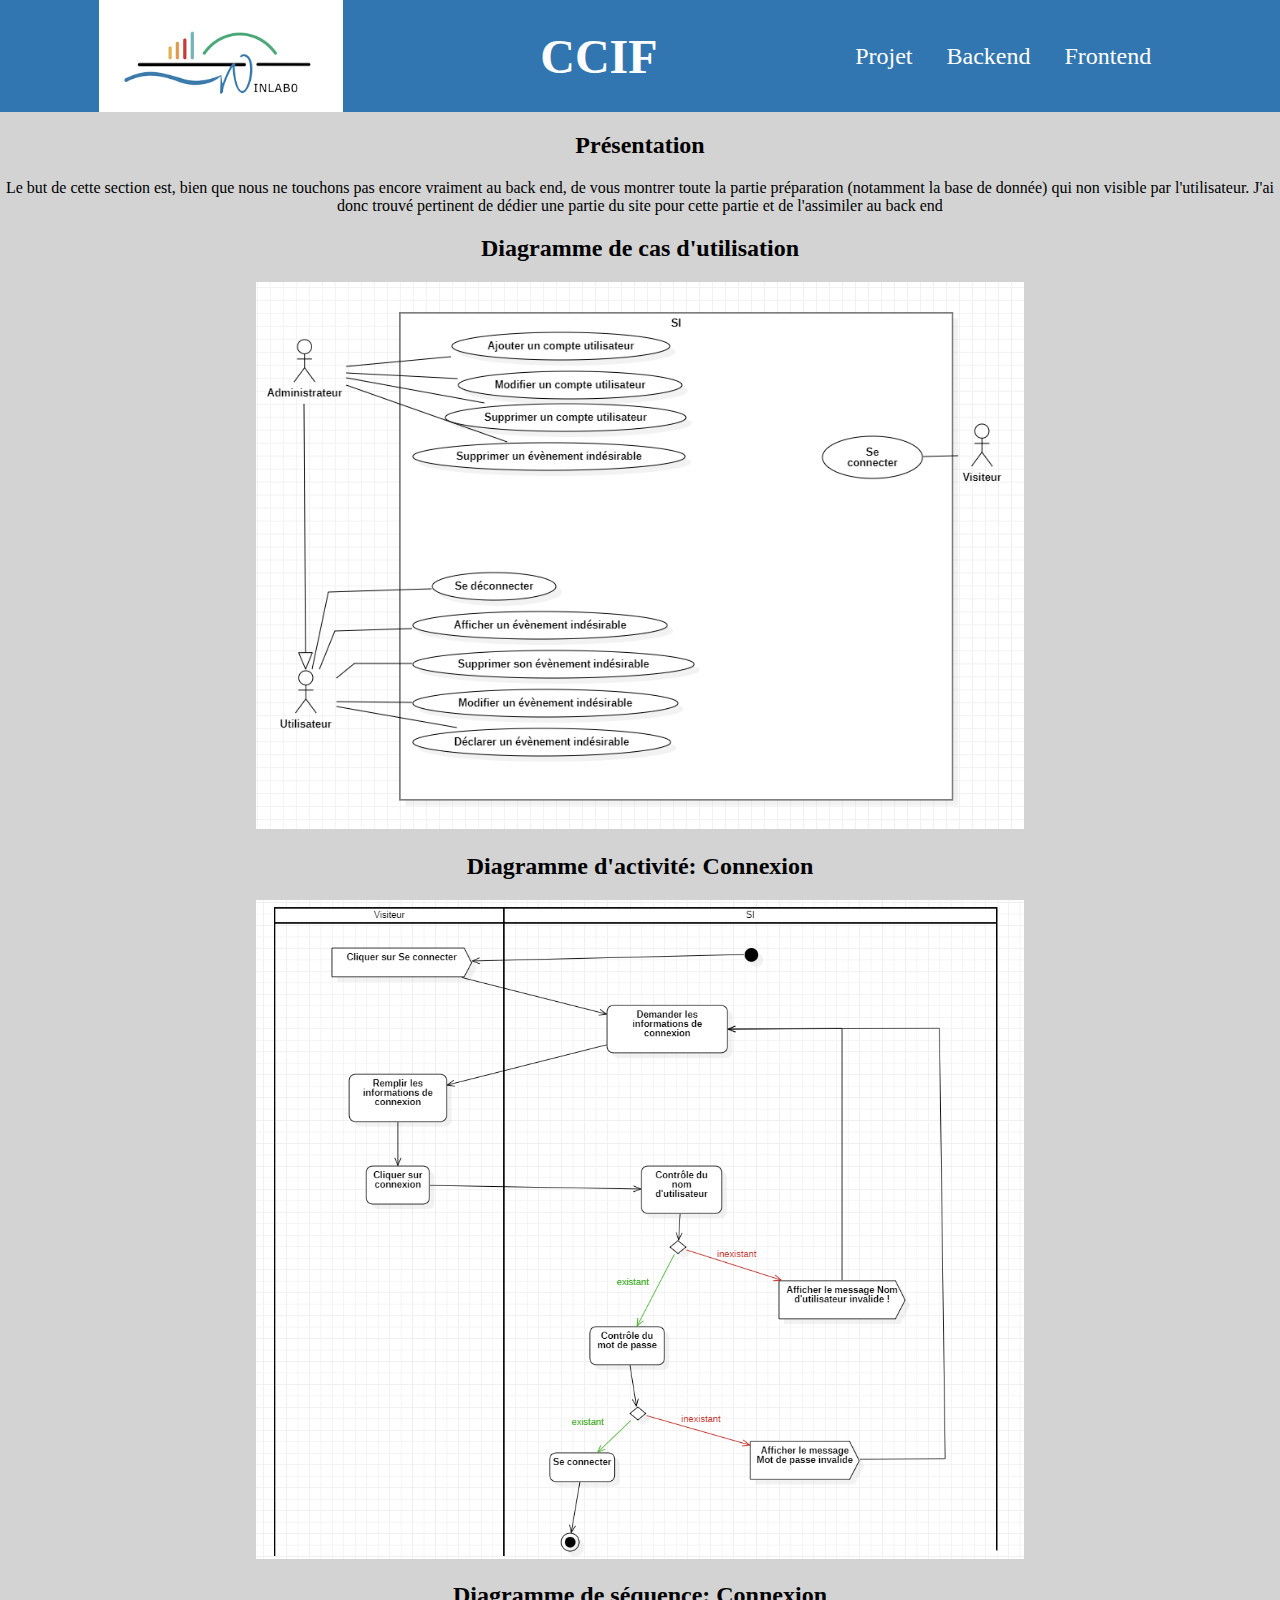
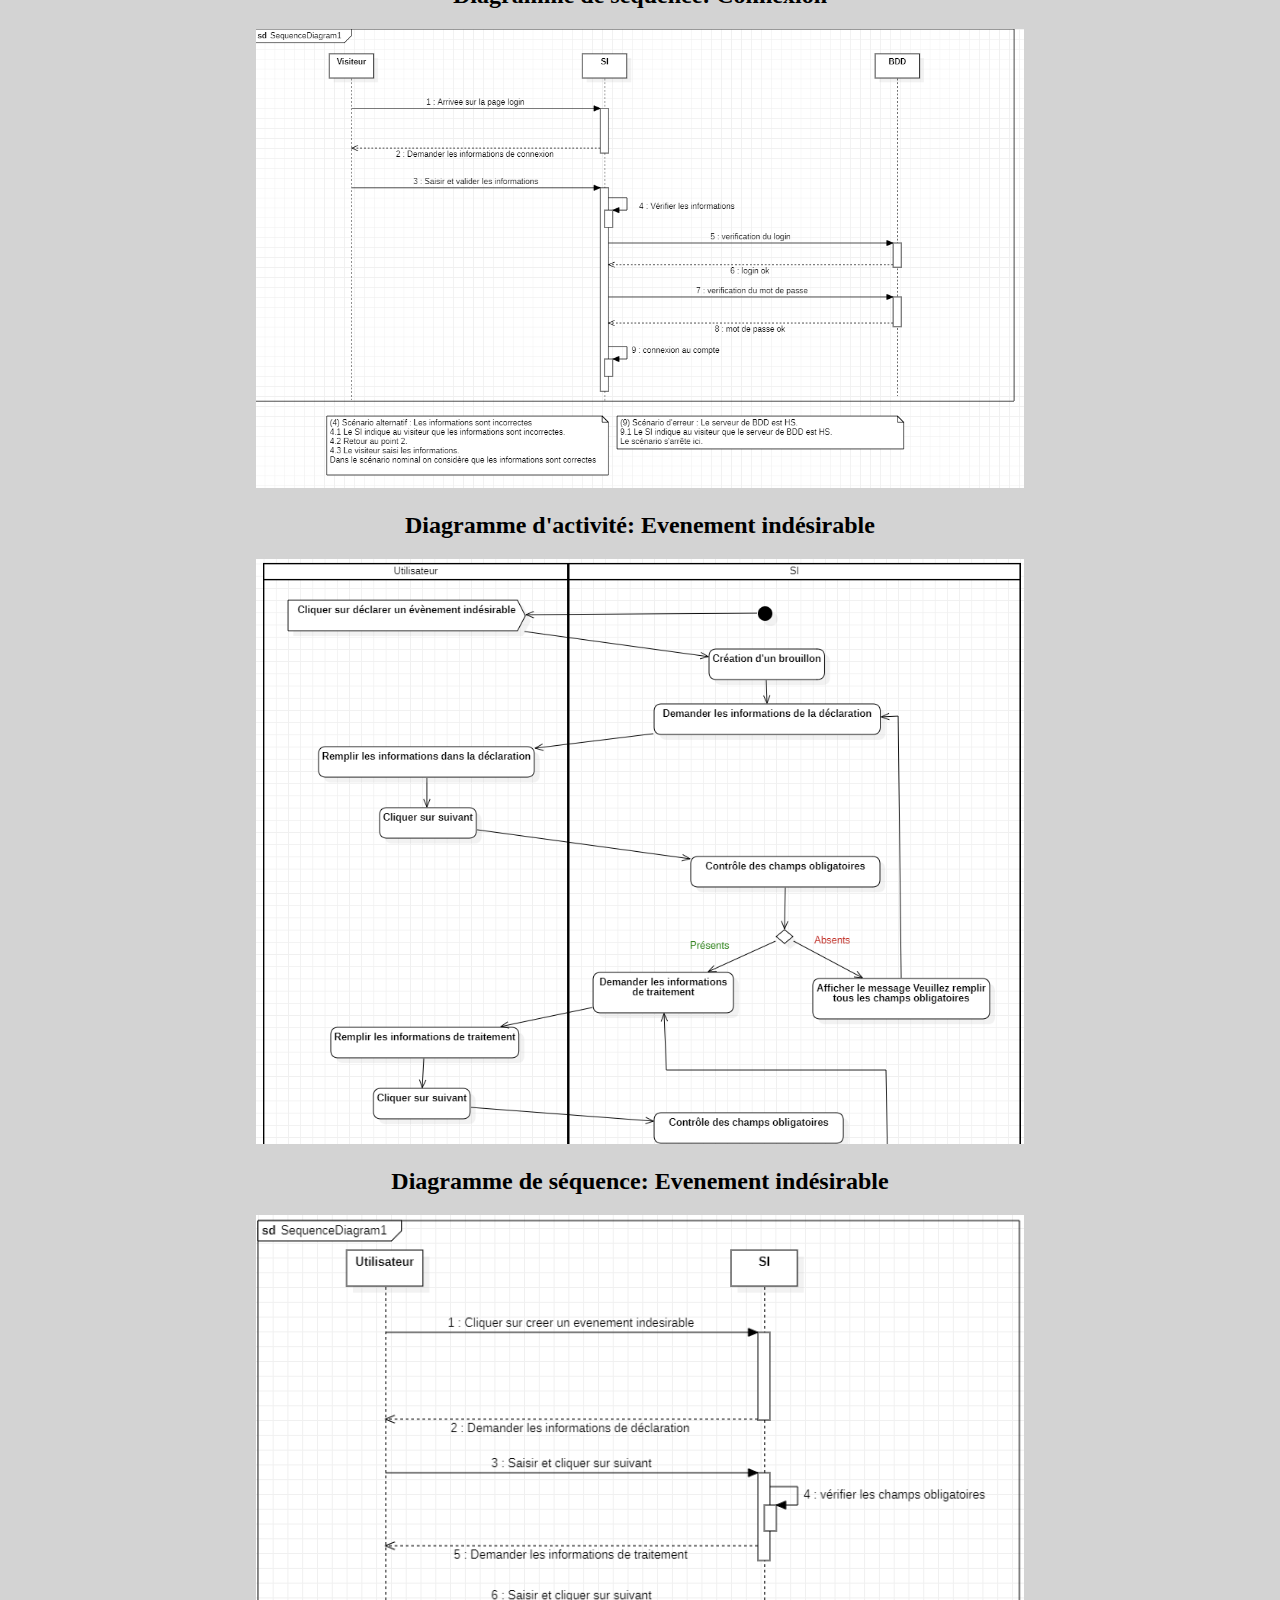
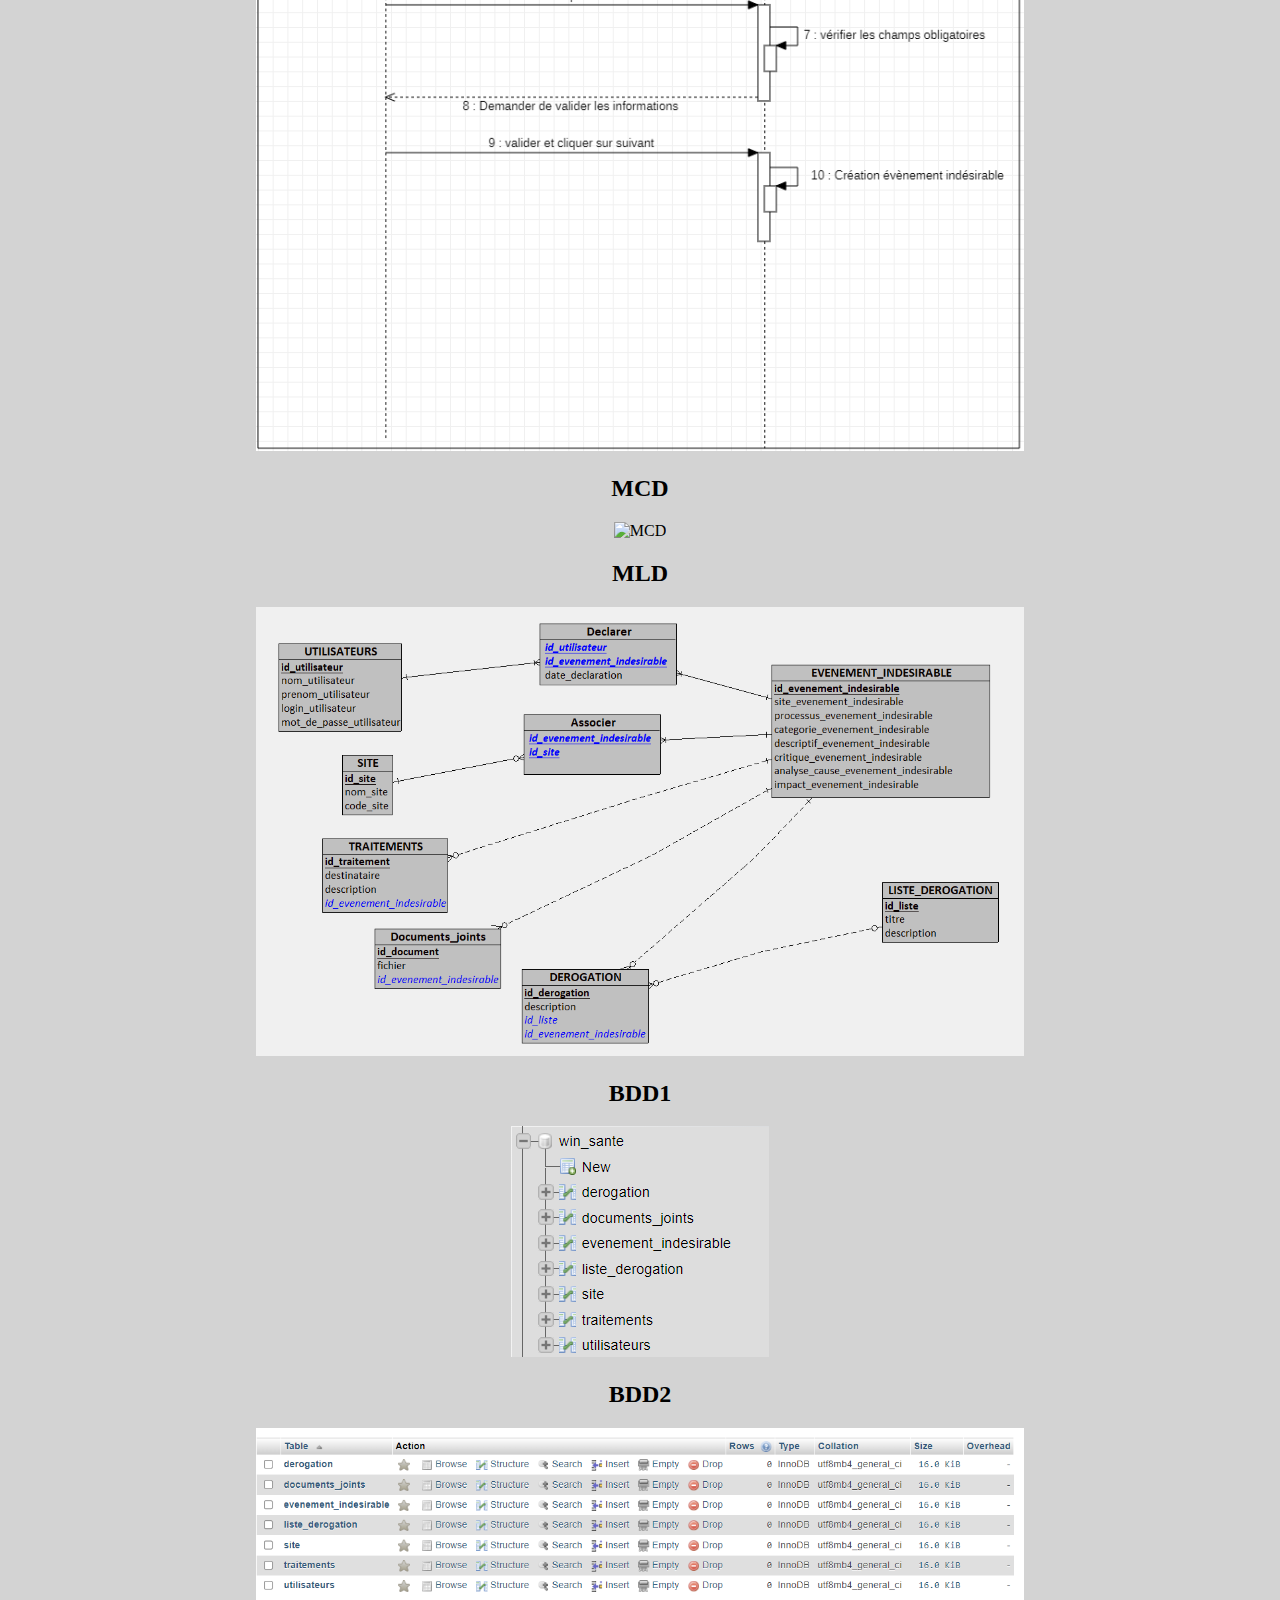
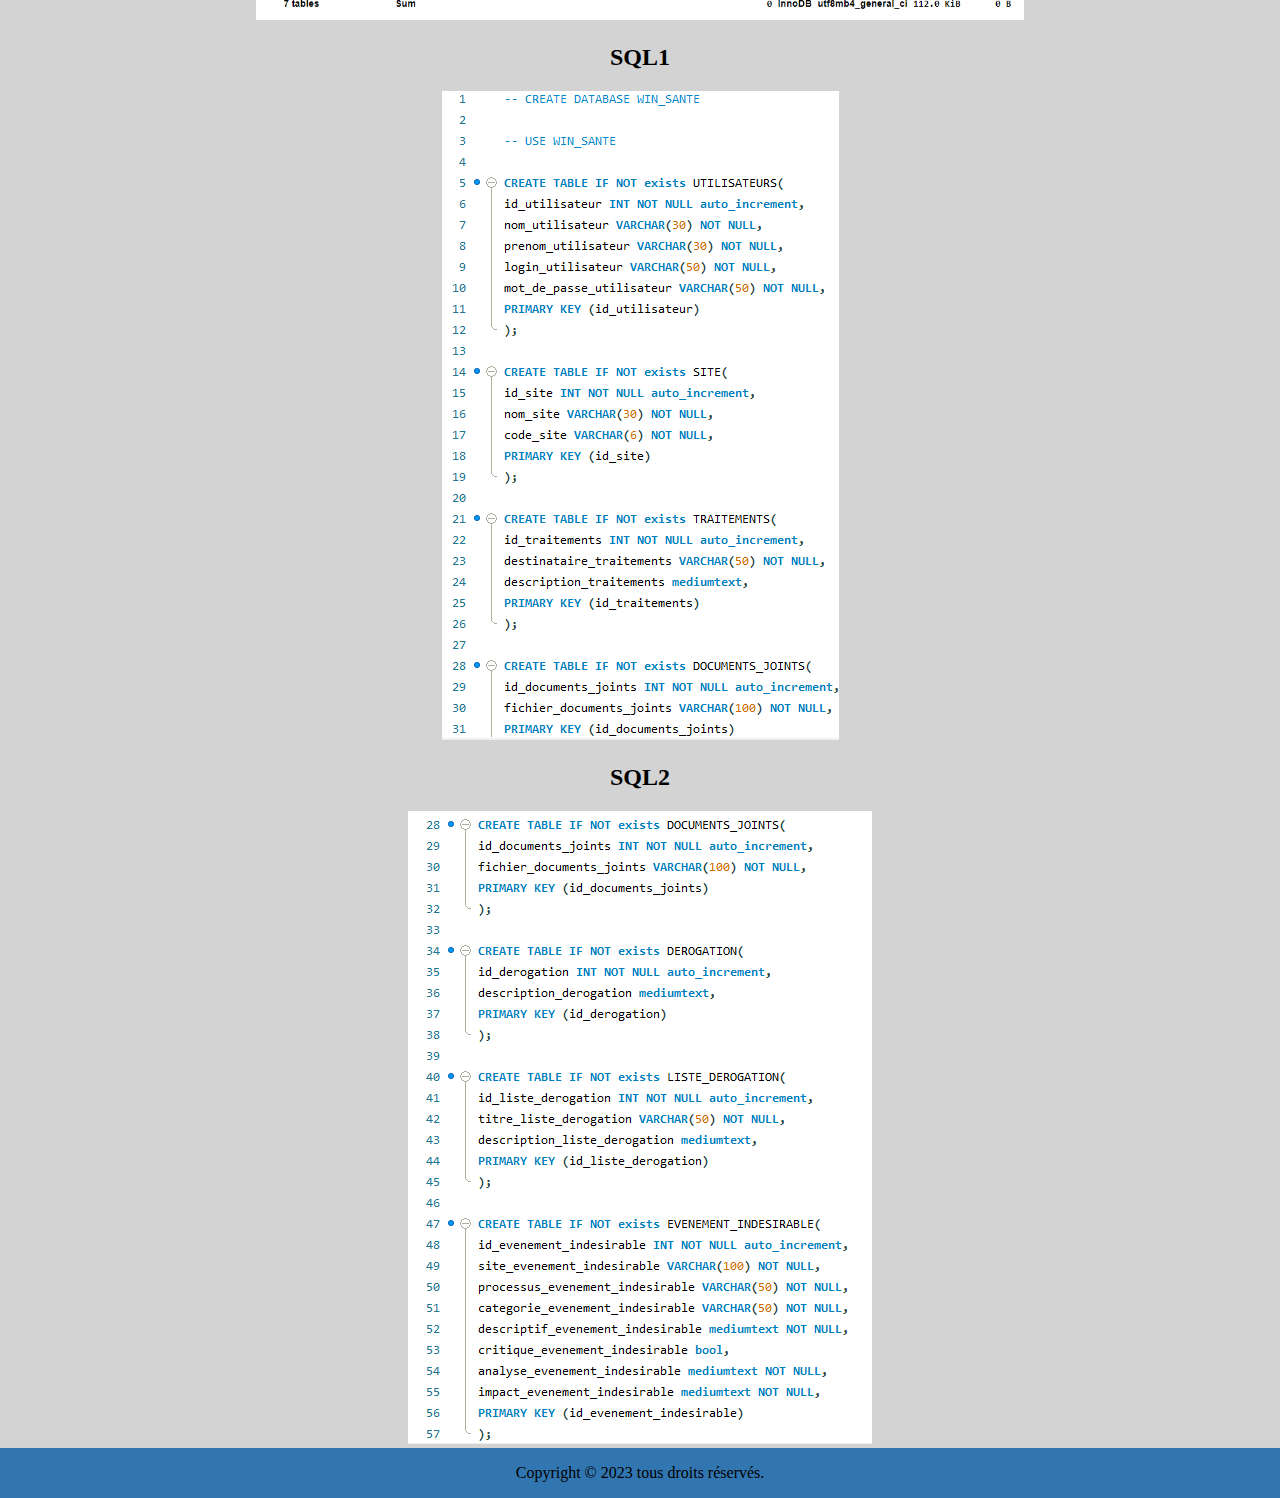
==== Backend.html @ b8c6dcb2 "Toute la structure de base" ====
<!DOCTYPE html>
<html lang="en">
<head>
  <meta charset="UTF-8">
  <meta name="viewport" content="width=device-width, initial-scale=1.0">
  <link rel="stylesheet" href="style.css">
  <title>Winlabo</title>
</head>
<body>

  <header>
    <div>
      <img src="img/WINLABO.png" alt="Logo Winlabo">
    </div>
    <div>
      <h1>CCIF</h1>
    </div>
    <nav>
      <ul>
        <li><a href="index.html">Projet</a></li>
        <li><a href="Backend.html">Backend</a></li>
        <li><a href="Frontend.html">Frontend</a></li>
    </ul>
    </nav>
  </header>

  <main>
    <section>
      <h2>Présentation</h2>
      <p>Le but de cette section est, bien que nous ne touchons pas encore vraiment au back end, 
        de vous montrer toute la partie préparation (notamment la base de donnée) qui non visible par l'utilisateur. J'ai
        donc trouvé pertinent de dédier une partie du site pour cette partie et de l'assimiler au back end</p>
    </section>

    <section>
        <h2>Diagramme de cas d'utilisation</h2>
        <img src="img/Usecase.png" alt="Diagramme de cas d'utilisation">
    </section>

    <section>
        <h2>Diagramme d'activité: Connexion</h2>
        <img src="img/activite-connexion.png" alt="Diagramme d'activité: connexion">
    </section>

    <section>
        <h2>Diagramme de séquence: Connexion</h2>
        <img src="img/sequence-connexion.png" alt="Diagramme de séquence: connexion">
    </section>

    <section>
        <h2>Diagramme d'activité: Evenement indésirable</h2>
        <img src="img/activite-evenement.png" alt="Diagramme d'activité: évenement indésirable">
    </section>

    <section>
        <h2>Diagramme de séquence: Evenement indésirable</h2>
        <img src="img/sequence-evenement.png" alt="Diagramme de séquence: évenement indésirable">
    </section>

    <section>
        <h2>MCD</h2>
        <img src="img/mcd.png" alt="MCD">
    </section>

    <section>
        <h2>MLD</h2>
        <img src="img/MLD.png" alt="MLD">
    </section>

    <section>
        <h2>BDD1</h2>
        <img src="img/BDD1.png" alt="BDD1">
    </section>

    <section>
        <h2>BDD2</h2>
        <img src="img/BDD2.png" alt="BDD2">
    </section>

    <section>
        <h2>SQL1</h2>
        <img src="img/SQL1.png" alt="SQL1">
    </section>

    <section>
        <h2>SQL2</h2>
        <img src="img/SQL2.png" alt="SQL2">
    </section>
   

  </main>

  <footer>
    <p>Copyright &copy; 2023 tous droits réservés.</p>
  </footer>
  
  <script src="start.js"></script>
</body>
</html>
---- style.css ----
header {
    display: flex;
    justify-content: space-around;
    align-items: center;
    background-color: #3276b1;
    height: 7em;
    position: fixed;
    width: 100%; /* Pour que le header occupe toute la largeur */
    top: 0; /* Pour que le header reste fixé en haut */
}

body {
    margin: 0;
    padding-top: 7em; /* Ajoutez cette ligne pour compenser la hauteur du header */
    background-color: rgb(211, 211, 211);
    text-align: center;
    display: flex;
    flex-direction: column;
}

/* Styles CSS pour la barre de navigation */
nav {
    background-color: #3276b1;
}

ul {
    list-style: none; /* Supprime les puces des listes */
    margin: 0; /* Supprime la marge par défaut */
    padding: 0; /* Supprime le rembourrage par défaut */
}

ul li {
    display: inline; /* Les éléments de liste sont affichés en ligne */
    margin-right: 30px; /* Espacement entre les éléments de la liste */
}

h1 {
    font-size: 3em;
    color: rgb(255, 255, 255);
}

li a {
    font-size: 1.5em;
    color: rgb(255, 255, 255); /* Couleurs des liens Nav Bar */
    text-decoration: none;
}

nav {
    display: flex;
    justify-content: space-between;
}

header div img {
    display: block; /* L'image en bloc pour occuper tout l'espace disponible */
    height: 112px; /* Ajustez cette valeur à la taille souhaitée */
}

footer {  
    background-color: #3276b1;
  }

section img {
    max-width: 60%;
    height: 60%;
}
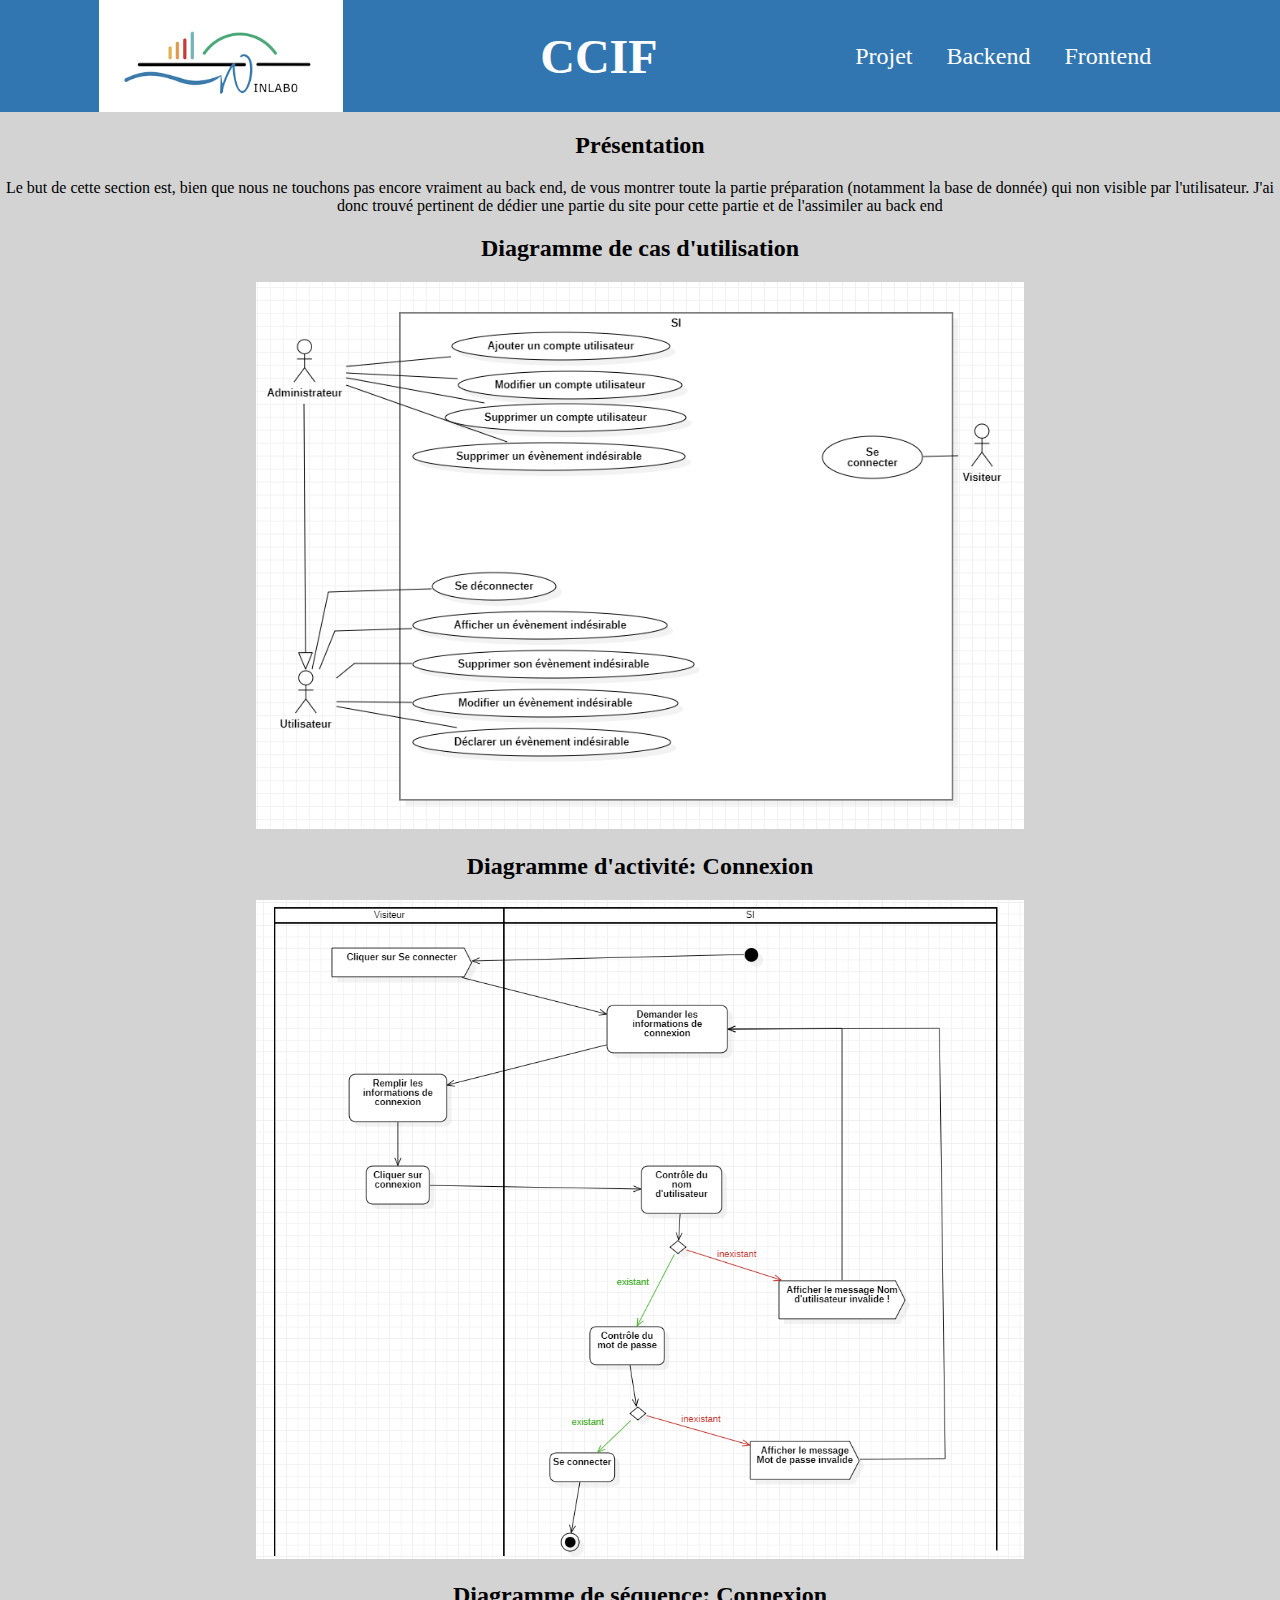
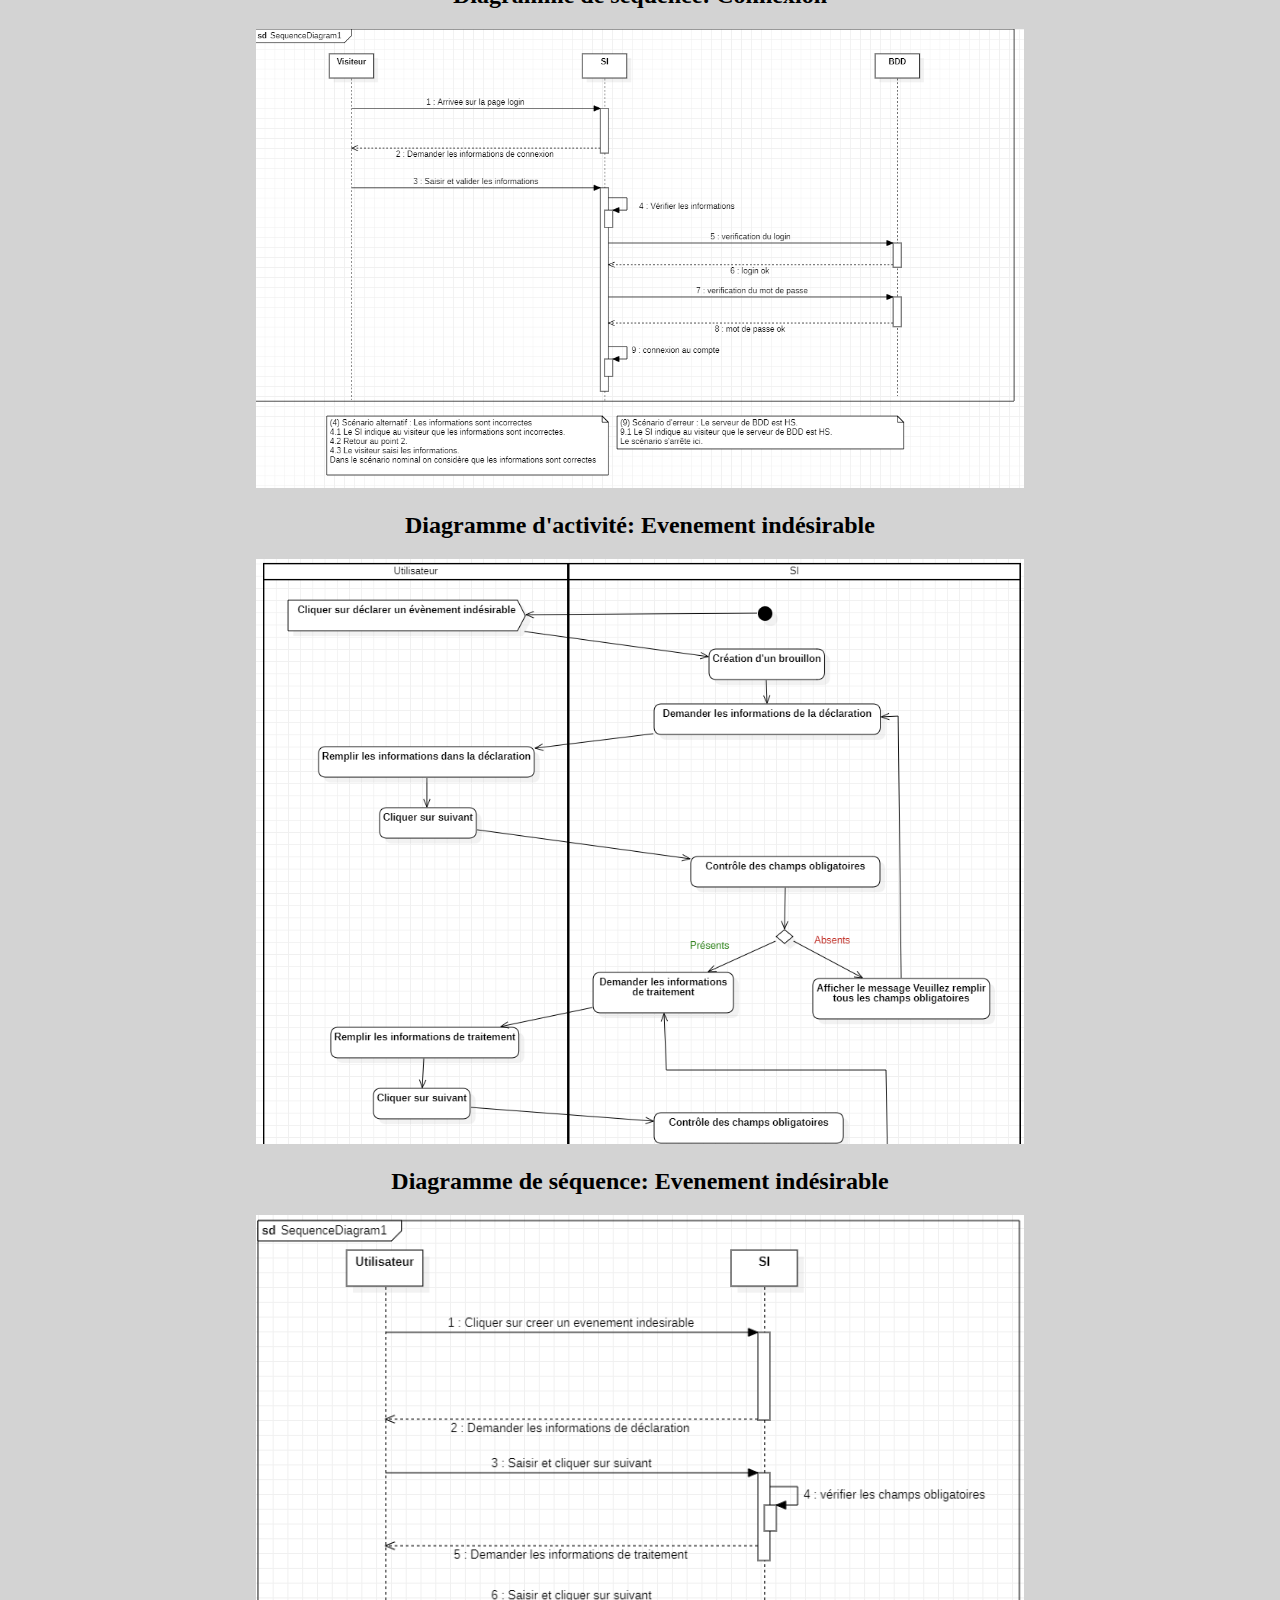
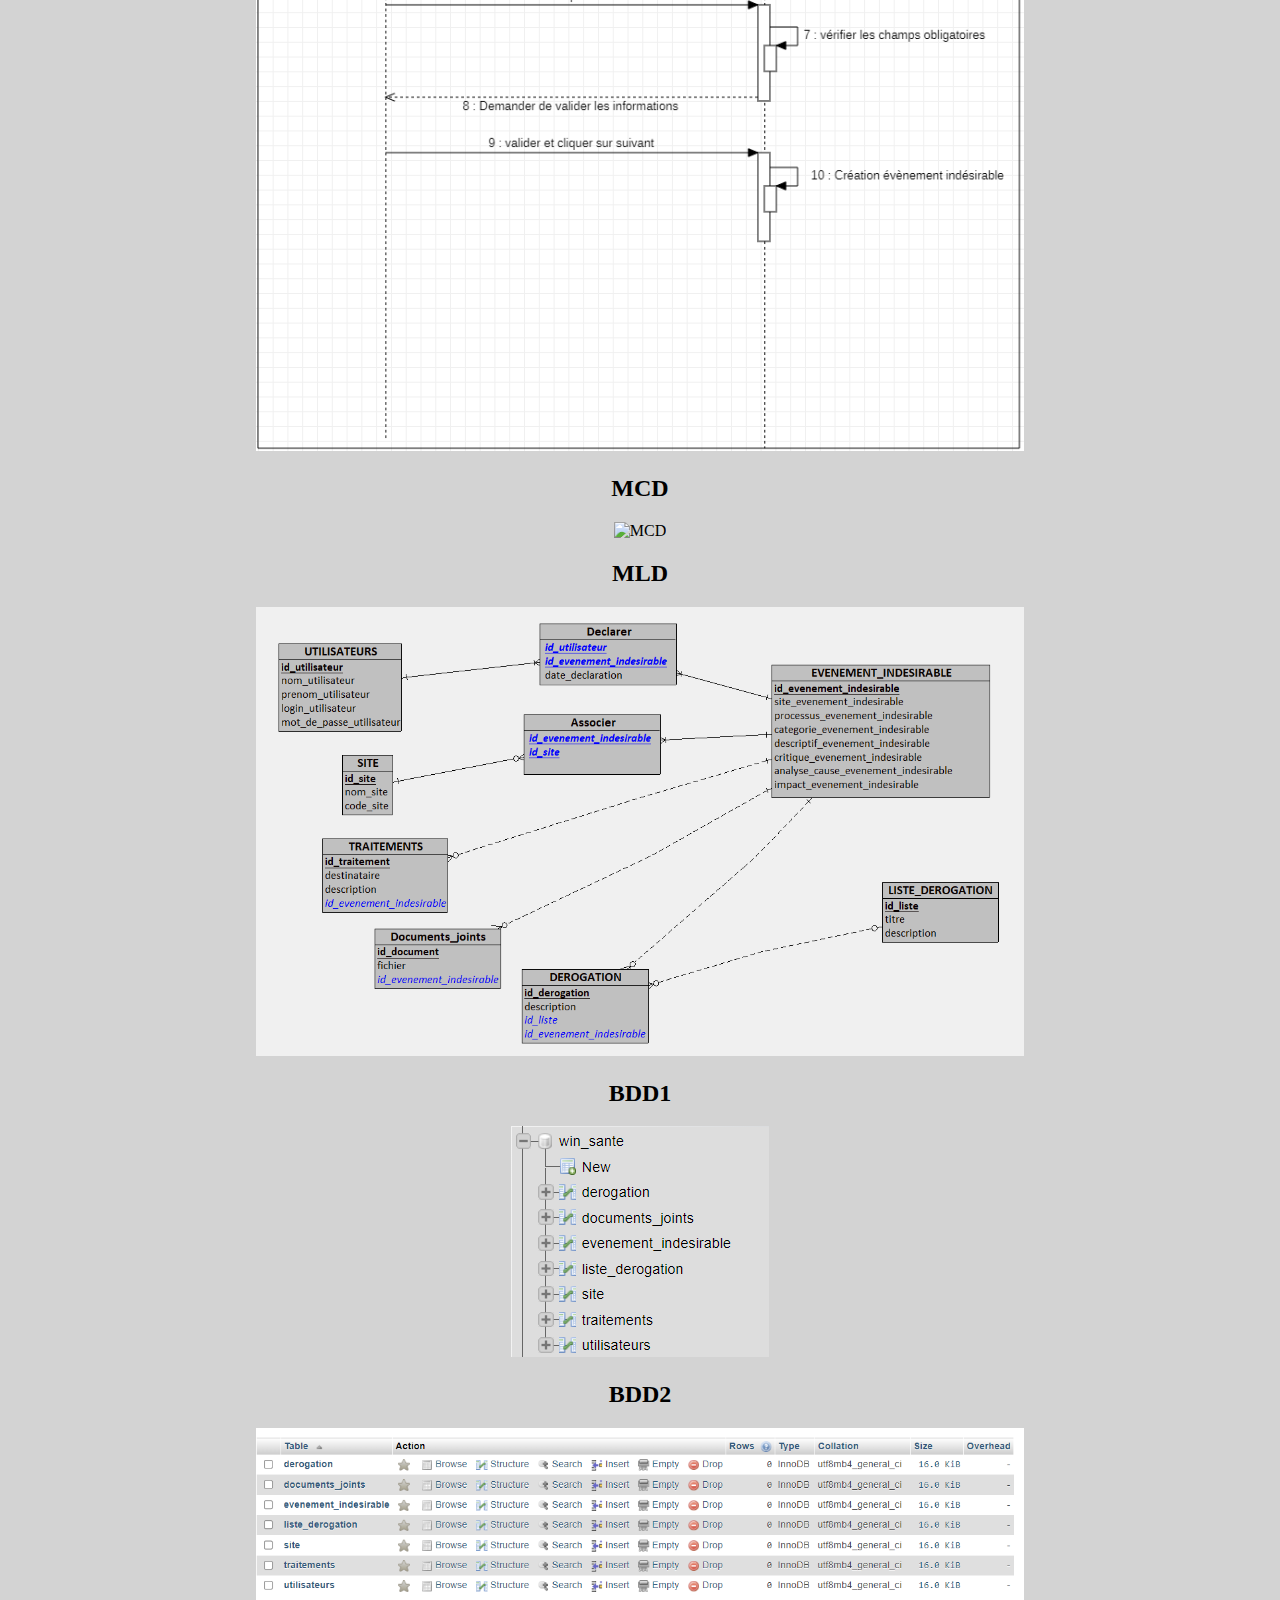
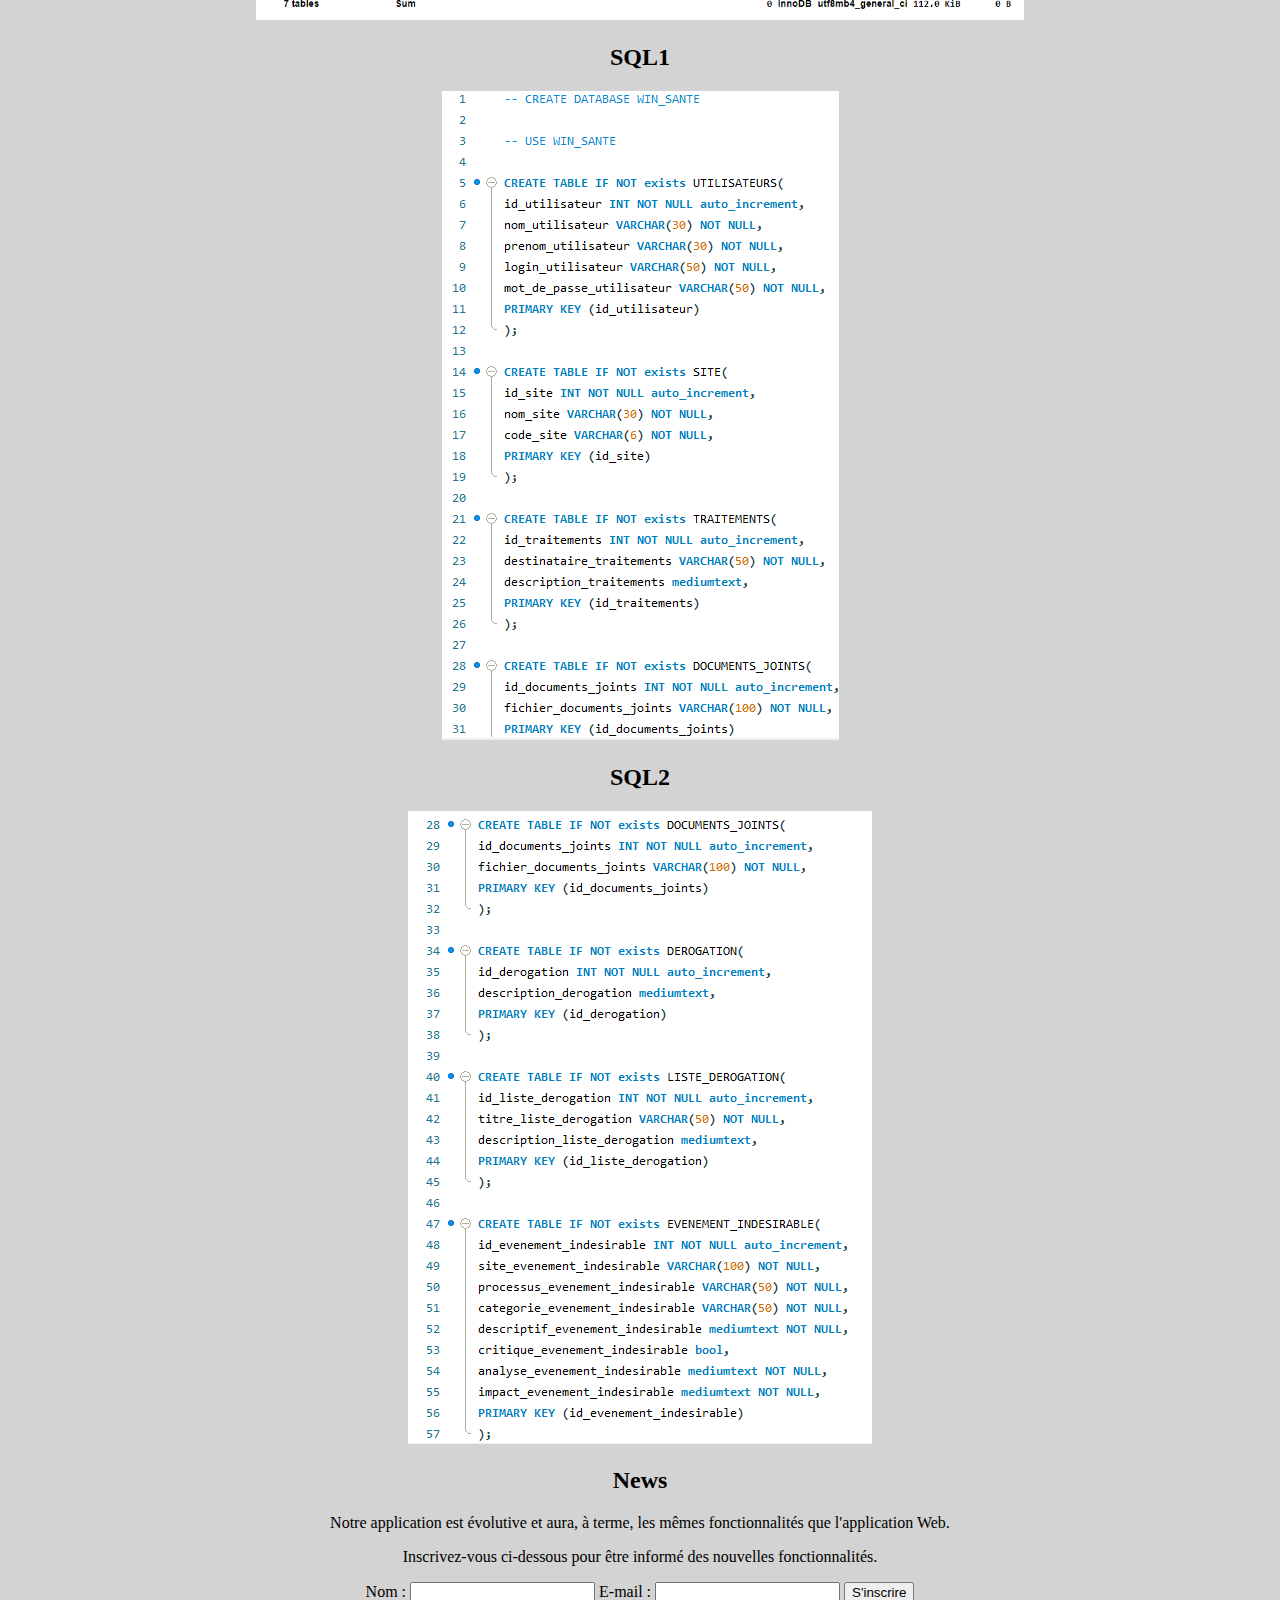
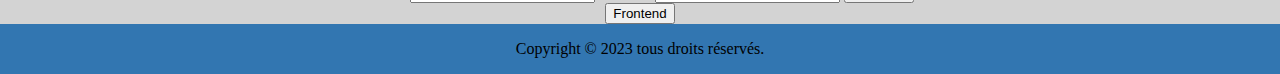
==== commit 1b655e21: "Ajout formulaire + boutons + logos" ====
--- a/Backend.html
+++ b/Backend.html
@@ -10,7 +10,9 @@
 
   <header>
     <div>
+      <a href="index.html">
       <img src="img/WINLABO.png" alt="Logo Winlabo">
+      </a>
     </div>
     <div>
       <h1>CCIF</h1>
@@ -86,7 +88,27 @@
         <h2>SQL2</h2>
         <img src="img/SQL2.png" alt="SQL2">
     </section>
-   
+
+    <section>
+      <h2>News</h2>
+      <p>Notre application est évolutive et aura, à terme, les mêmes fonctionnalités que l'application Web.</p>
+      <p>Inscrivez-vous ci-dessous pour être informé des nouvelles fonctionnalités.</p>
+      <form action="traitement.php" method="POST">
+          <label for="nom">Nom :</label>
+          <input type="text" id="nom" name="nom" required>
+          
+          <label for="email">E-mail :</label>
+          <input type="email" id="email" name="email" required>
+  
+          <input type="submit" value="S'inscrire">
+      </form>
+      </section>
+  
+      <section>
+          <a href="Frontend.html">
+            <button>Frontend</button>
+          </a>
+      </section>   
 
   </main>
 
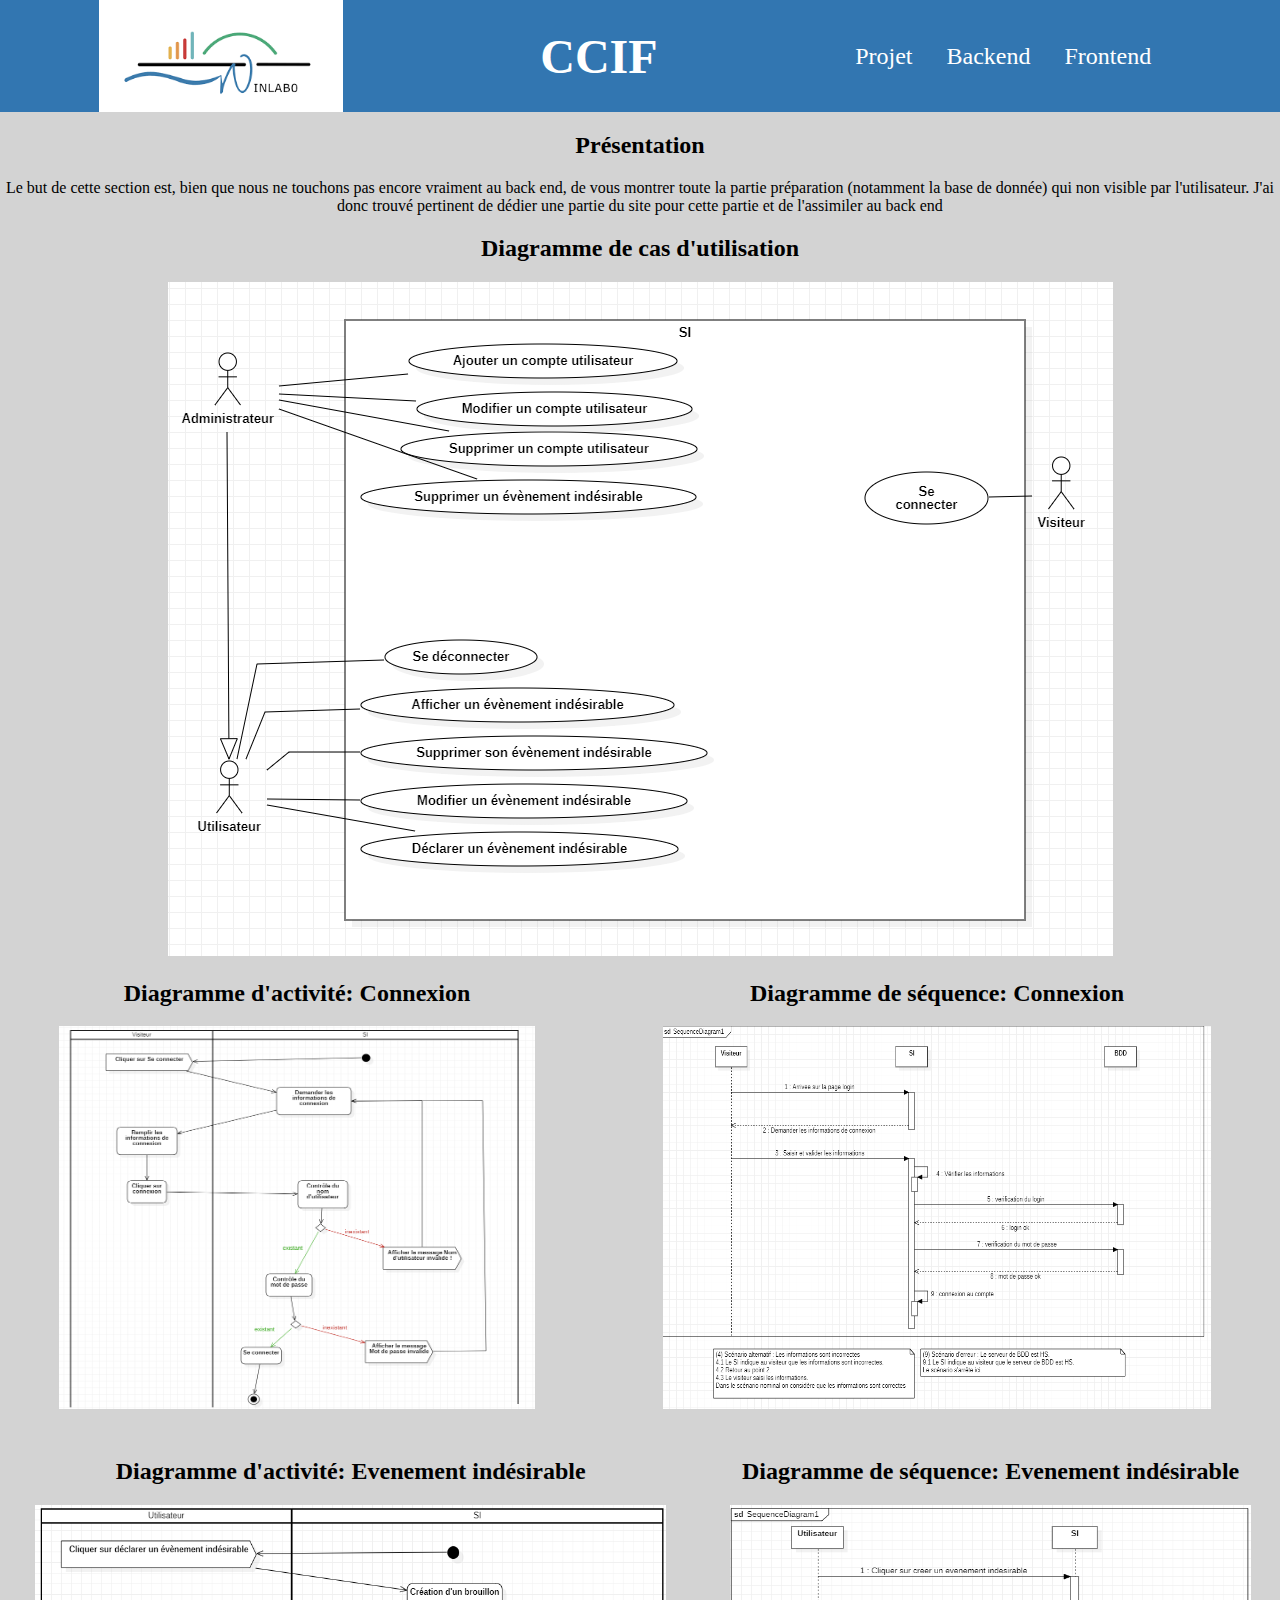
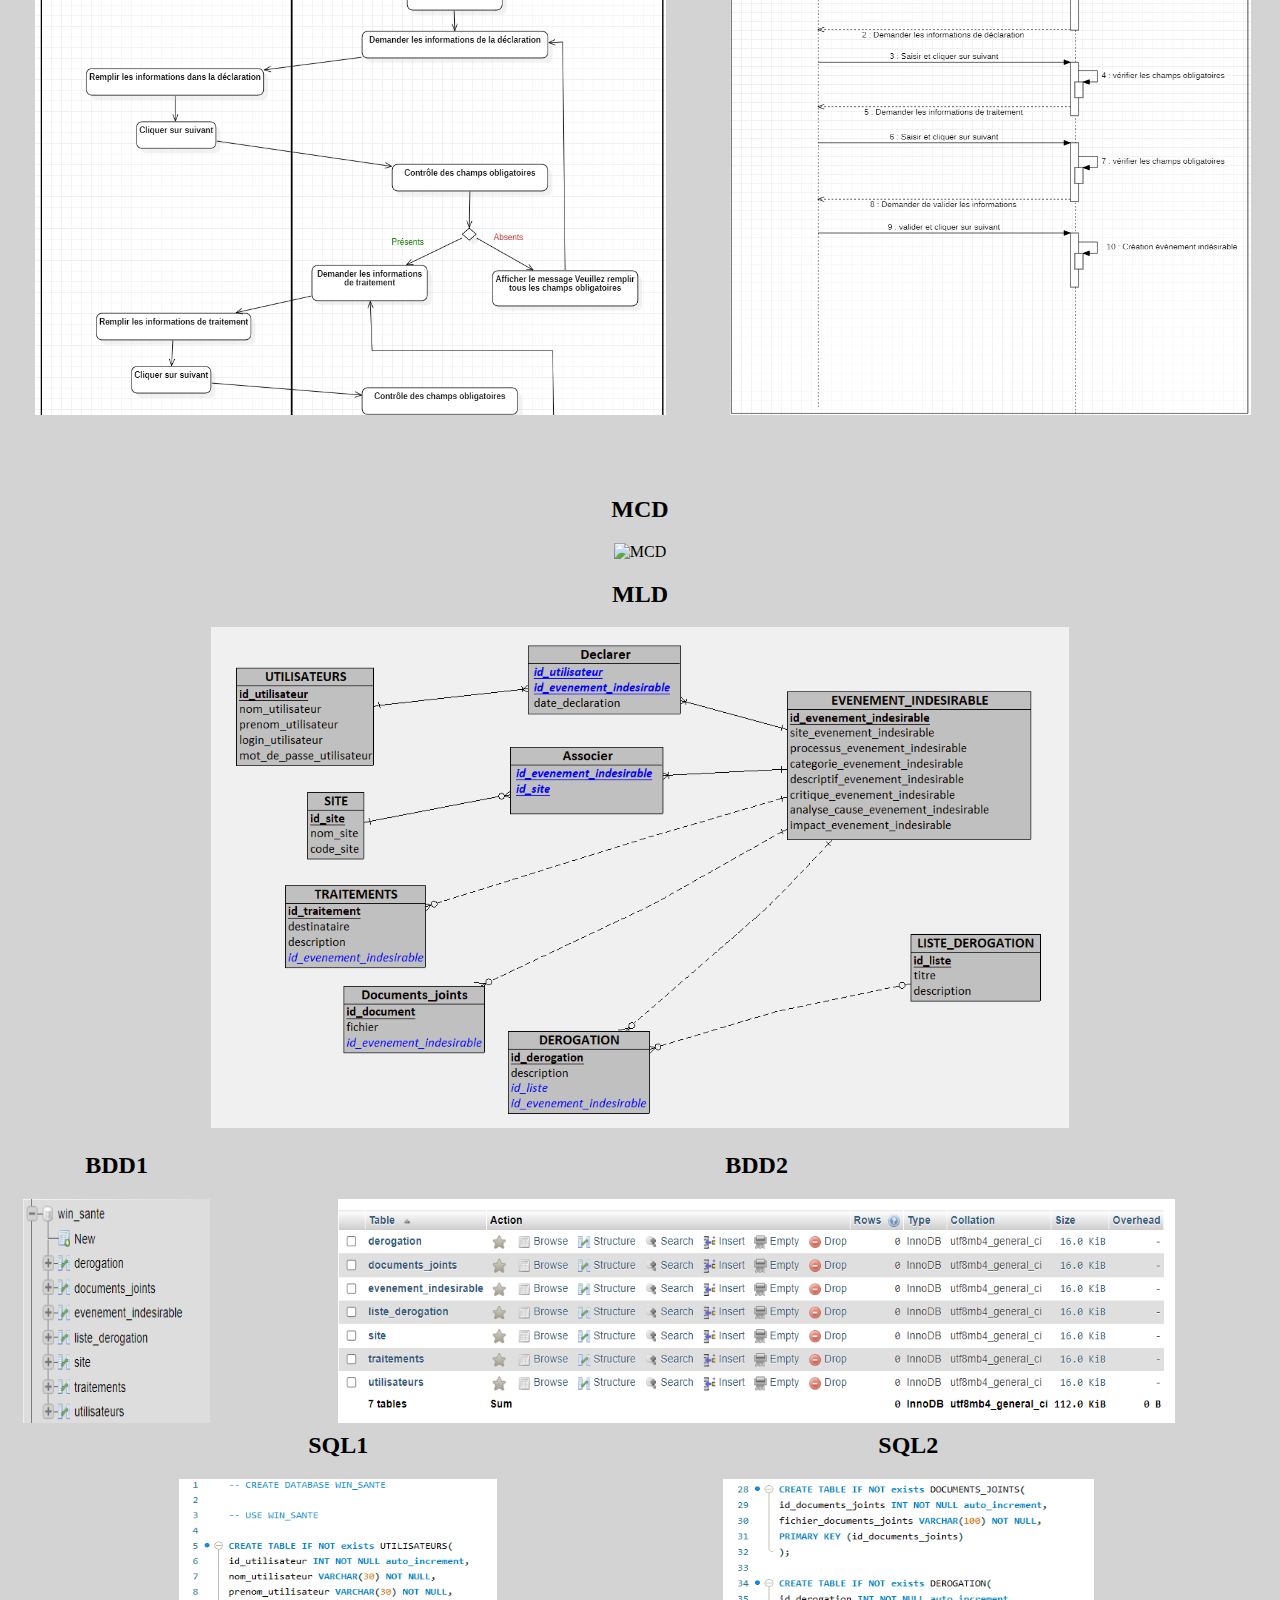
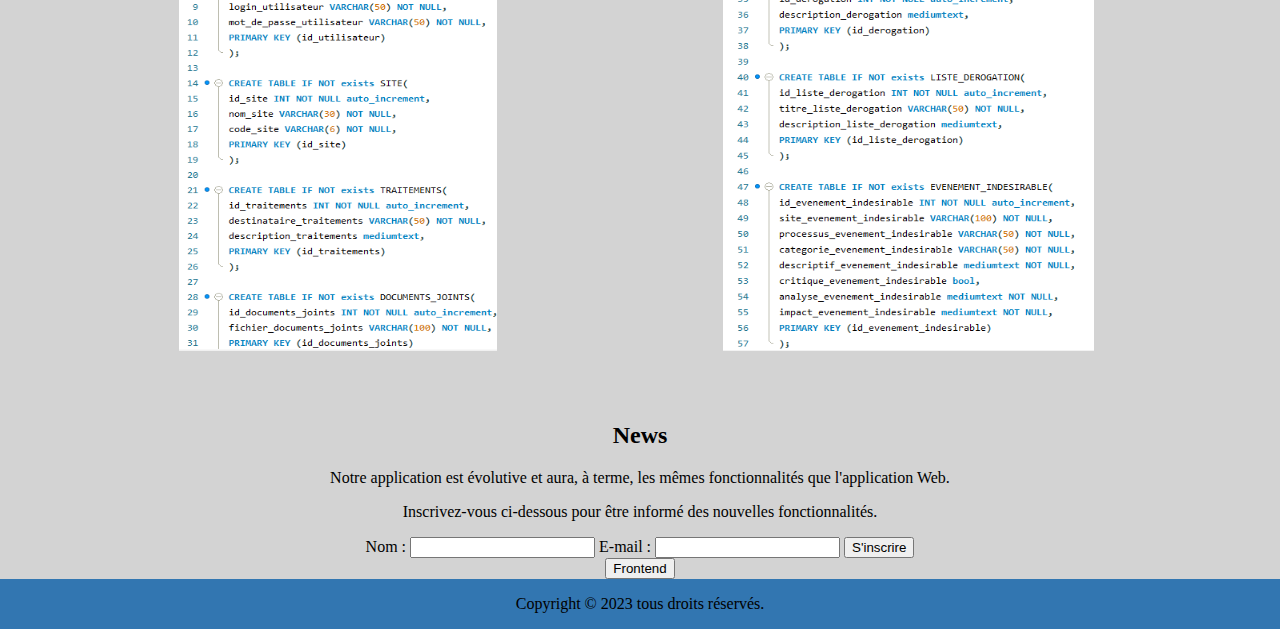
==== commit 96b00182: "disposition backend ok" ====
--- a/Backend.html
+++ b/Backend.html
@@ -27,7 +27,7 @@
   </header>
 
   <main>
-    <section>
+    <section class="introback">
       <h2>Présentation</h2>
       <p>Le but de cette section est, bien que nous ne touchons pas encore vraiment au back end, 
         de vous montrer toute la partie préparation (notamment la base de donnée) qui non visible par l'utilisateur. J'ai
@@ -39,6 +39,7 @@
         <img src="img/Usecase.png" alt="Diagramme de cas d'utilisation">
     </section>
 
+    <div class="connexion">
     <section>
         <h2>Diagramme d'activité: Connexion</h2>
         <img src="img/activite-connexion.png" alt="Diagramme d'activité: connexion">
@@ -48,7 +49,9 @@
         <h2>Diagramme de séquence: Connexion</h2>
         <img src="img/sequence-connexion.png" alt="Diagramme de séquence: connexion">
     </section>
+    </div>
 
+    <div class="indesirable">
     <section>
         <h2>Diagramme d'activité: Evenement indésirable</h2>
         <img src="img/activite-evenement.png" alt="Diagramme d'activité: évenement indésirable">
@@ -58,17 +61,19 @@
         <h2>Diagramme de séquence: Evenement indésirable</h2>
         <img src="img/sequence-evenement.png" alt="Diagramme de séquence: évenement indésirable">
     </section>
+    </div>
 
     <section>
         <h2>MCD</h2>
         <img src="img/mcd.png" alt="MCD">
     </section>
 
-    <section>
+    <section class="MLD">
         <h2>MLD</h2>
         <img src="img/MLD.png" alt="MLD">
     </section>
 
+    <div class="BDD">
     <section>
         <h2>BDD1</h2>
         <img src="img/BDD1.png" alt="BDD1">
@@ -78,7 +83,9 @@
         <h2>BDD2</h2>
         <img src="img/BDD2.png" alt="BDD2">
     </section>
+    </div>
 
+    <div class="SQL">
     <section>
         <h2>SQL1</h2>
         <img src="img/SQL1.png" alt="SQL1">
@@ -88,6 +95,7 @@
         <h2>SQL2</h2>
         <img src="img/SQL2.png" alt="SQL2">
     </section>
+    </div>
 
     <section>
       <h2>News</h2>
--- a/style.css
+++ b/style.css
@@ -41,7 +41,7 @@
 
 li a {
     font-size: 1.5em;
-    color: rgb(255, 255, 255); /* Couleurs des liens Nav Bar */
+    color: rgb(255, 255, 255); 
     text-decoration: none;
 }
 
@@ -52,14 +52,188 @@
 
 header div img {
     display: block; /* L'image en bloc pour occuper tout l'espace disponible */
-    height: 112px; /* Ajustez cette valeur à la taille souhaitée */
+    height: 112px;
 }
 
 footer {  
     background-color: #3276b1;
   }
-
+/* 
 section img {
     max-width: 60%;
     height: 60%;
-}+} */
+
+/* Disposition images Biologie et vétérinaire  */
+
+.conteneur-labo {
+    display: flex;
+    width: 100%;
+    max-width: 100%;
+}
+
+.conteneur-labo img {
+    max-width: 100%;
+    width: 80%;
+}
+
+.conteneur-labo div {
+    width: 50%;
+}
+
+/* Disposition concurrents  */
+
+.conteneur-concurrents {
+    display: flex;
+    width: 100%;
+    max-width: 100%;
+}
+
+.conteneur-concurrents div {
+    width: 100%;
+}
+
+.conteneur-concurrents img {
+    max-width: 100%;
+    width: 90%;
+    height: 80%;
+}
+
+/* Disposition charte graphique  */
+
+.conteneur-charte {
+    display: grid;
+    grid-template-columns: 1fr 1fr 1fr 1fr 1fr 1fr 1fr 1fr 1fr 1fr 1fr 1fr 1fr 1fr 1fr;
+    grid-template-rows: 1fr 1fr 1fr 1fr;
+}
+
+.conteneur-charte .img1 {
+    grid-column: 2 / span 6;
+    grid-row: 1;
+    height: 80%;
+    width: 100%;
+}
+
+.conteneur-charte .img2 {
+    grid-column: 9 / span 6;
+    grid-row: 1;
+    height: 80%;
+    width: 100%;
+}
+
+.conteneur-charte .img3 {
+    grid-column: 2 / span 6;
+    grid-row: 2;
+    height: 80%;
+    width: 100%;
+}
+
+.conteneur-charte .img4 {
+    grid-column: 9 / span 6;
+    grid-row: 2;
+    height: 80%;
+    width: 100%;
+}
+
+.conteneur-charte .img5 {
+    grid-column: 2 / span 6;
+    grid-row: 3;
+    height: 80%;
+    width: 100%;
+}
+
+.conteneur-charte .img6 {
+    grid-column: 9 / span 6;
+    grid-row: 3;
+    height: 80%;
+    width: 100%;
+}
+
+.conteneur-charte .img7 {
+    grid-column: 9 / span 4;
+    grid-row: 4;
+    height: 80%;
+    width: 100%;
+}
+
+.conteneur-charte .img8 {
+    grid-column: 2 / span 2;
+    grid-row: 4;
+}
+
+.conteneur-charte .img9 {
+    grid-column: 5 / span 2;
+    grid-row: 4;
+}
+
+/* Backend Disposition */
+
+.connexion {
+    display: flex;
+    width: 100%;
+    max-width: 100%;
+}
+
+.connexion img {
+    max-width: 100%;
+    width: 80%;
+    height: 80%;
+}
+
+.connexion div {
+    width: 50%;
+}
+
+.indesirable {
+    display: flex;
+    width: 100%;
+    max-width: 100%;
+}
+
+.indesirable img {
+    max-width: 100%;
+    width: 90%;
+    height: 80%;
+}
+
+.indesirable div {
+    width: 50%;
+}
+
+.MLD img {
+    width: 67%;
+}
+
+.BDD {
+    display: flex;
+    width: 100%;
+    max-width: 100%;
+    justify-content: space-evenly;
+}
+
+.BDD img {
+    width: 80%;
+    height: 80%;
+}
+
+.BDD div {
+    width: 50%;
+}
+
+.SQL {
+    display: flex;
+    width: 100%;
+    max-width: 100%;
+    justify-content: space-evenly;
+}
+
+.SQL img {
+    width: 80%;
+    height: 80%;
+}
+
+.SQL div {
+    width: 50%;
+}
+
+/* Frontend disposition */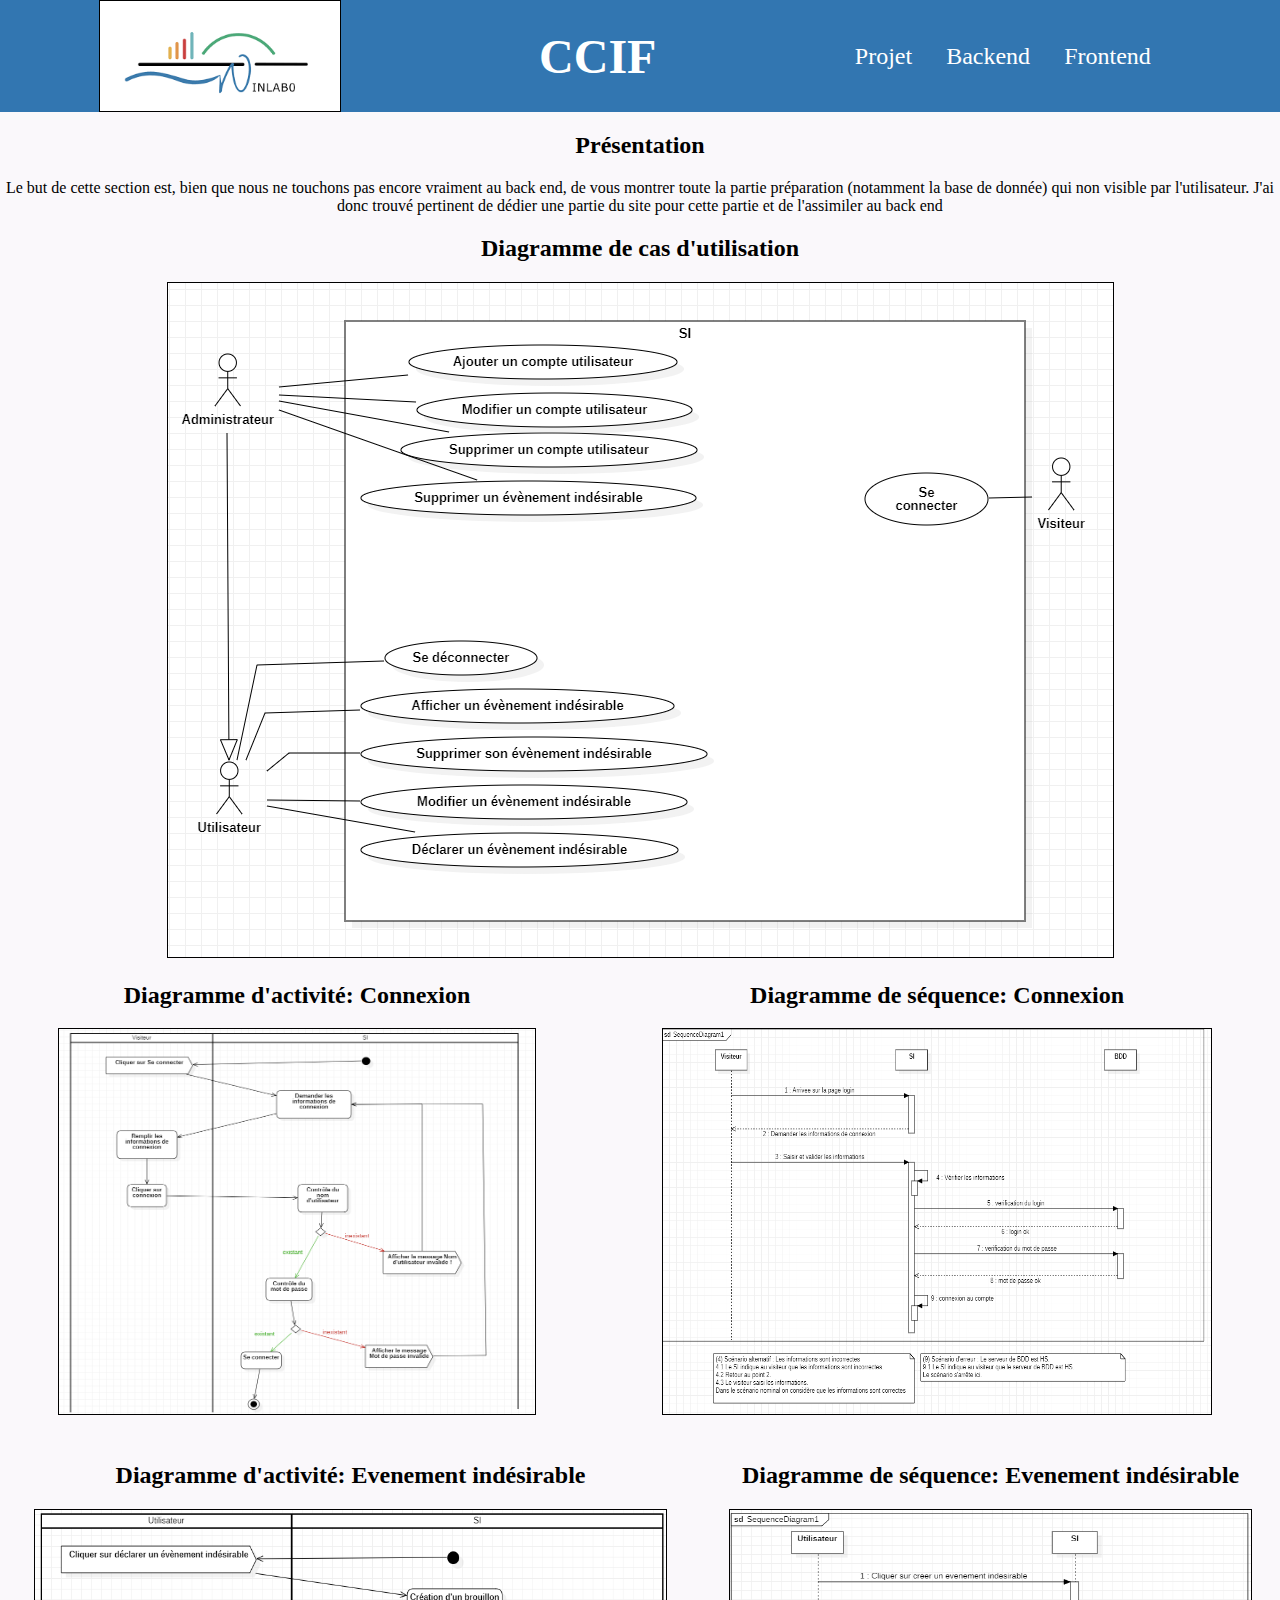
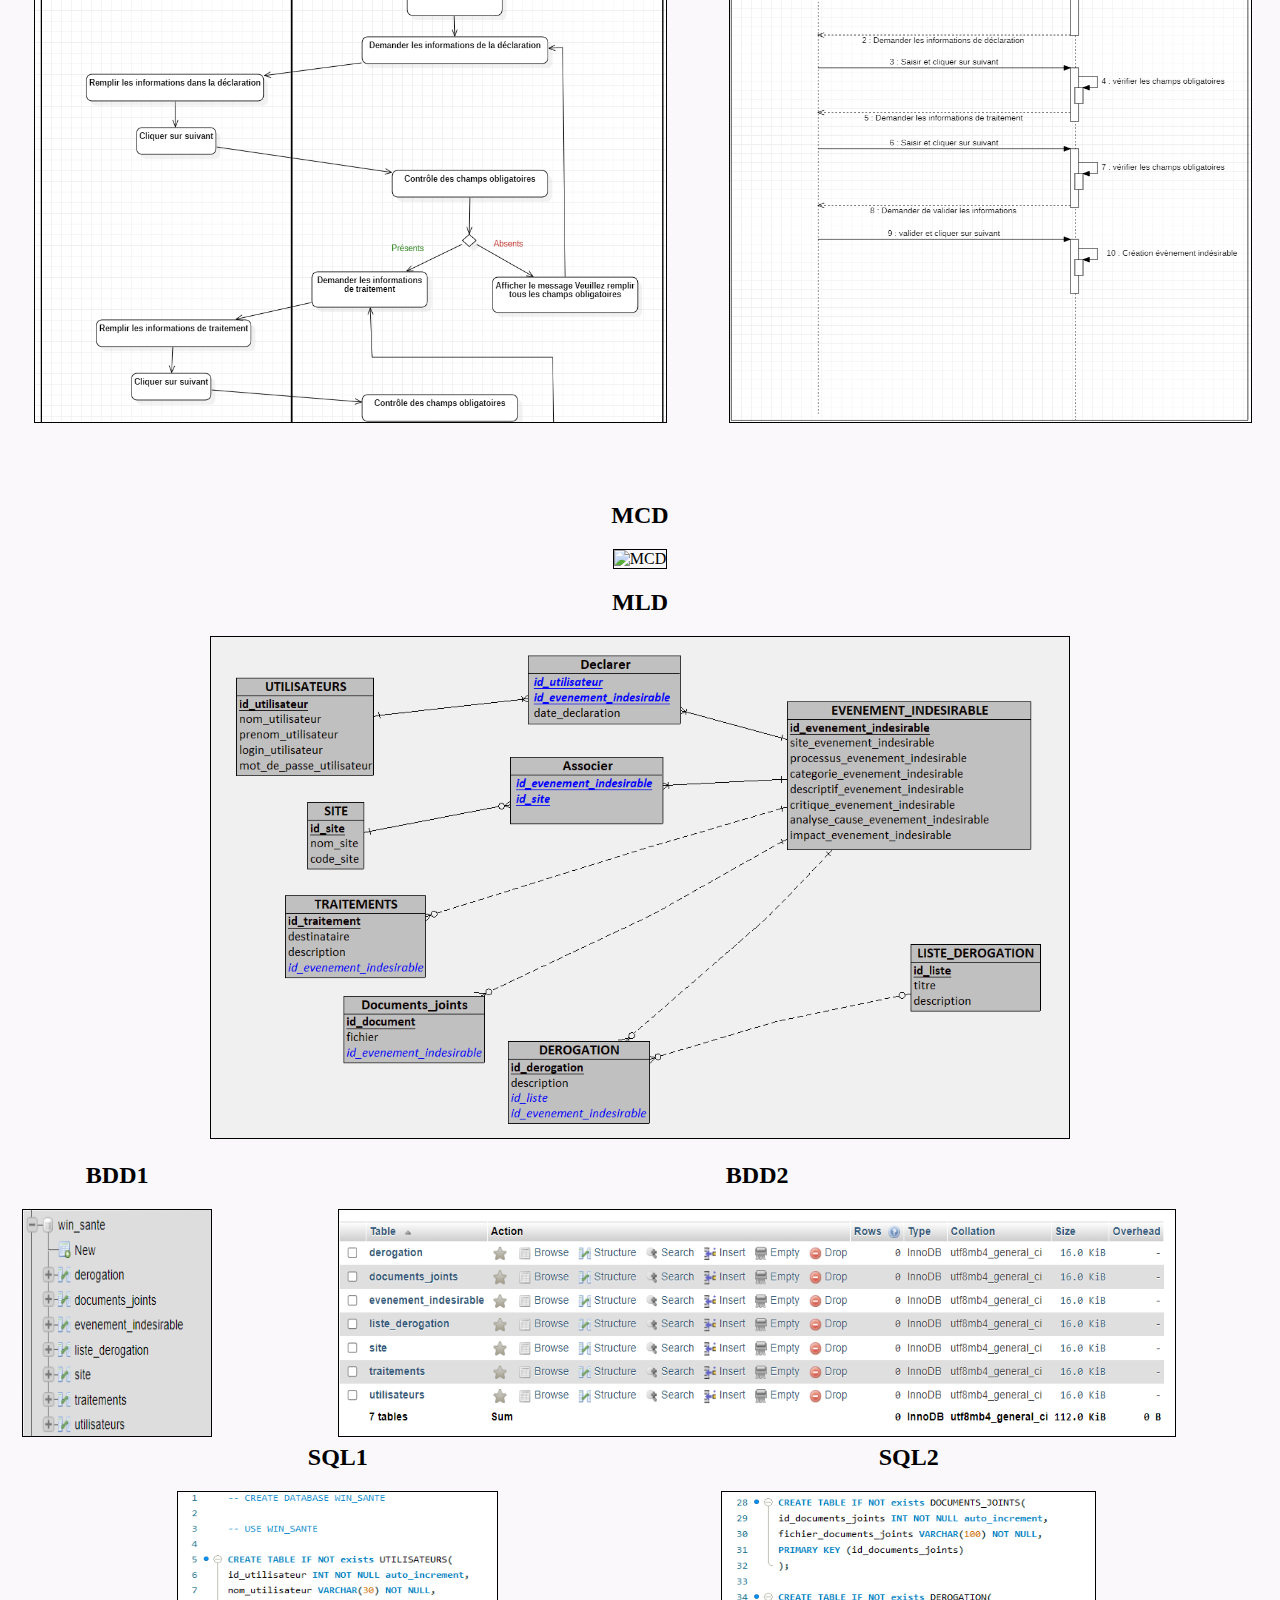
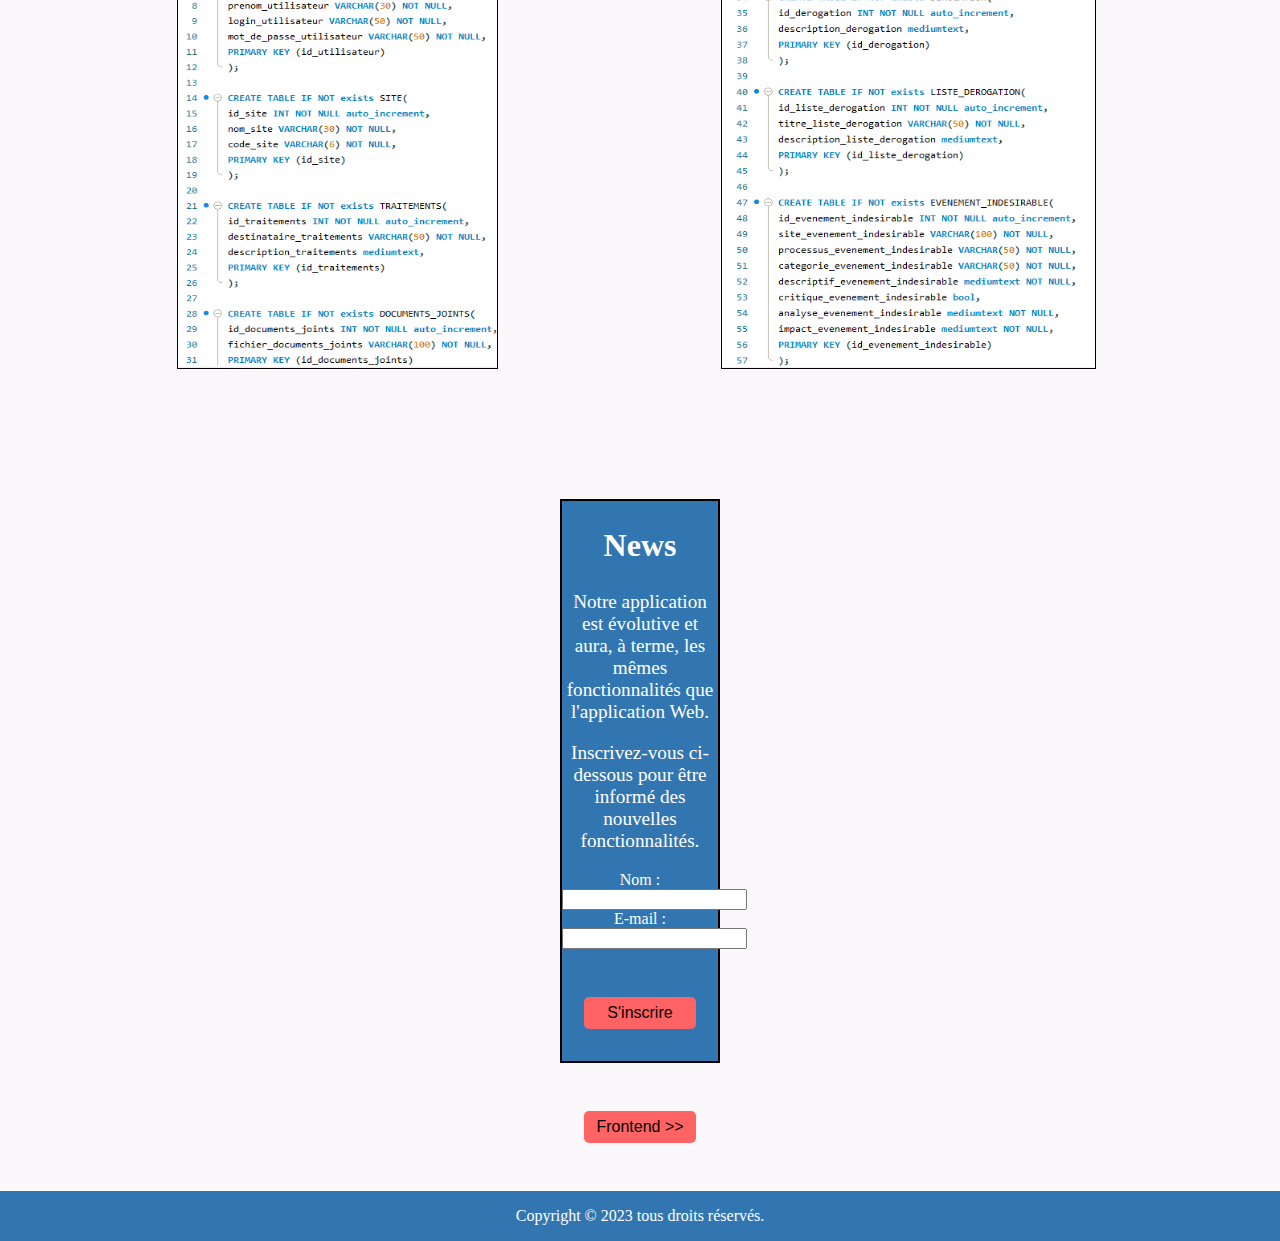
==== commit c87183fb: "Design formulaire + bouton + background body" ====
--- a/Backend.html
+++ b/Backend.html
@@ -97,24 +97,23 @@
     </section>
     </div>
 
-    <section>
+    <section class="formulaire">
       <h2>News</h2>
       <p>Notre application est évolutive et aura, à terme, les mêmes fonctionnalités que l'application Web.</p>
       <p>Inscrivez-vous ci-dessous pour être informé des nouvelles fonctionnalités.</p>
       <form action="traitement.php" method="POST">
           <label for="nom">Nom :</label>
           <input type="text" id="nom" name="nom" required>
-          
           <label for="email">E-mail :</label>
           <input type="email" id="email" name="email" required>
-  
-          <input type="submit" value="S'inscrire">
+          <br>
+          <input type="submit" value="S'inscrire" class="inscription">
       </form>
-      </section>
+    </section>
   
       <section>
           <a href="Frontend.html">
-            <button>Frontend</button>
+            <button class="pagesuivante">Frontend >></button>
           </a>
       </section>   
 
--- a/style.css
+++ b/style.css
@@ -12,7 +12,7 @@
 body {
     margin: 0;
     padding-top: 7em; /* Ajoutez cette ligne pour compenser la hauteur du header */
-    background-color: rgb(211, 211, 211);
+    background-color: #faf8fb;
     text-align: center;
     display: flex;
     flex-direction: column;
@@ -52,17 +52,13 @@
 
 header div img {
     display: block; /* L'image en bloc pour occuper tout l'espace disponible */
-    height: 112px;
+    height: 110px;
 }
 
 footer {  
+    color: white;
     background-color: #3276b1;
   }
-/* 
-section img {
-    max-width: 60%;
-    height: 60%;
-} */
 
 /* Disposition images Biologie et vétérinaire  */
 
@@ -157,12 +153,7 @@
 }
 
 .conteneur-charte .img8 {
-    grid-column: 2 / span 2;
-    grid-row: 4;
-}
-
-.conteneur-charte .img9 {
-    grid-column: 5 / span 2;
+    grid-column: 4 / span 2;
     grid-row: 4;
 }
 
@@ -236,4 +227,244 @@
     width: 50%;
 }
 
-/* Frontend disposition */+/* Frontend disposition */
+
+.arborescence img {
+    width: 40%;
+    height: 40%;
+}
+
+.zoning {
+    display: grid;
+    grid-template-columns: 1fr 1fr 1fr 1fr 1fr 1fr 1fr 1fr 1fr 1fr;
+    grid-template-rows: 1fr 1fr;
+}
+
+.zoning .z1 {
+    grid-column: 2 / span 2;
+    grid-row: 1;
+    width: 90%;
+    height: 80%;
+}
+
+.zoning .z2 {
+    grid-column: 5 / span 2;
+    grid-row: 1;
+    width: 90%;
+    height: 80%;
+}
+
+.zoning .z3 {
+    grid-column: 8 / span 2;
+    grid-row: 1;
+    width: 90%;
+    height: 80%;
+}
+
+.zoning .z4 {
+    grid-column: 3 / span 2;
+    grid-row: 2;
+    width: 90%;
+    height: 80%;
+}
+
+.zoning .z5 {
+    grid-column: 7 / span 2;
+    grid-row: 2;
+    width: 90%;
+    height: 80%;
+}
+
+.wireframe {
+    display: grid;
+    grid-template-columns: 1fr 1fr 1fr 1fr 1fr 1fr 1fr 1fr 1fr 1fr;
+    grid-template-rows: 1fr 1fr 1fr 1fr 1fr;
+}
+
+.wireframe .w1 {
+    grid-column: 2 / span 2;
+    grid-row: 1;
+    width: 90%;
+    height: 80%;
+}
+
+.wireframe .w2 {
+    grid-column: 5 / span 2;
+    grid-row: 1;
+    width: 90%;
+    height: 80%;
+}
+
+.wireframe .w3 {
+    grid-column: 8 / span 2;
+    grid-row: 1;
+    width: 90%;
+    height: 80%;
+}
+
+.wireframe .w4 {
+    grid-column: 2 / span 2;
+    grid-row: 2;
+    width: 90%;
+    height: 80%;
+}
+
+.wireframe .w5 {
+    grid-column: 5 / span 6;
+    grid-row: 2;
+    width: 90%;
+    height: 80%;
+}
+
+.wireframe .w6 {
+    grid-column: 3 / span 2;
+    grid-row: 3;
+    width: 90%;
+    height: 80%;
+}
+
+.wireframe .w7 {
+    grid-column: 7 / span 2;
+    grid-row: 3;
+    width: 90%;
+    height: 80%;
+}
+
+.wireframe .w8 {
+    grid-column: 3 / span 7;
+    grid-row: 4;
+    width: 90%;
+    height: 80%;
+}
+
+.wireframe .w9 {
+    grid-column: 2 / span 4;
+    grid-row: 5;
+    width: 90%;
+    height: 80%;
+}
+
+.wireframe .w10 {
+    grid-column: 7 / span 4;
+    grid-row: 5;
+    width: 90%;
+    height: 80%;
+}
+
+.mockup {
+    display: grid;
+    grid-template-columns: 1fr 1fr 1fr 1fr 1fr 1fr 1fr 1fr 1fr 1fr 1fr 1fr;
+    grid-template-rows: 1fr 1fr 1fr 1fr;
+}
+
+.mockup .m1 {
+    grid-column: 2 / span 2;
+    grid-row: 1;
+    width: 100%;
+    height: 90%;
+}
+
+.mockup .m2 {
+    grid-column: 5 / span 2;
+    grid-row: 1;
+    width: 100%;
+    height: 90%;
+}
+
+.mockup .m3 {
+    grid-column: 8 / span 4;
+    grid-row: 1;
+    width: 100%;
+    height: 90%;
+}
+
+.mockup .m4 {
+    grid-column: 2 / span 6;
+    grid-row: 2;
+    width: 100%;
+    height: 90%;
+}
+
+.mockup .m5 {
+    grid-column: 9 / span 2;
+    grid-row: 2;
+    width: 100%;
+    height: 90%;
+}
+
+.mockup .m6 {
+    grid-column: 2 / span 2;
+    grid-row: 3;
+    width: 100%;
+    height: 90%;
+}
+
+.mockup .m7 {
+    grid-column: 5 / span 6;
+    grid-row: 3;
+    width: 100%;
+    height: 90%;
+}
+
+.mockup .m8 {
+    grid-column: 2 / span 4;
+    grid-row: 4;
+    width: 100%;
+    height: 90%;
+}
+
+.mockup .m9 {
+    grid-column: 7 / span 4;
+    grid-row: 4;
+    width: 100%;
+    height: 90%;
+}
+
+/* Bordure des images */
+
+img {
+    border: 1px solid black;
+}
+
+/* Formulaire + bouton page suivante  */
+
+.formulaire {
+    border: 2px solid black;
+    margin: 0em 35em;
+    padding-bottom: 2em;
+    margin-top: 5em;
+    background-color: #3276b1;
+    color: white;
+}
+
+.formulaire h2 {
+    font-size: 2em;
+}
+
+.formulaire p {
+    font-size: 1.2em;
+}
+
+.inscription {
+    margin-top: 3em;
+    background-color: #ff6363;
+    color: rgb(0, 0, 0);
+    width: 7em;
+    height: 2em;
+    border: none;
+    font-size: 1em;
+    border-radius: 5px;
+    cursor: pointer;
+}
+
+.pagesuivante {
+    margin: 3em 0em;
+    background-color: #ff6363;
+    color: rgb(0, 0, 0);
+    width: 7em;
+    height: 2em;
+    border: none;
+    font-size: 1em;
+    border-radius: 5px;
+    cursor: pointer;
+}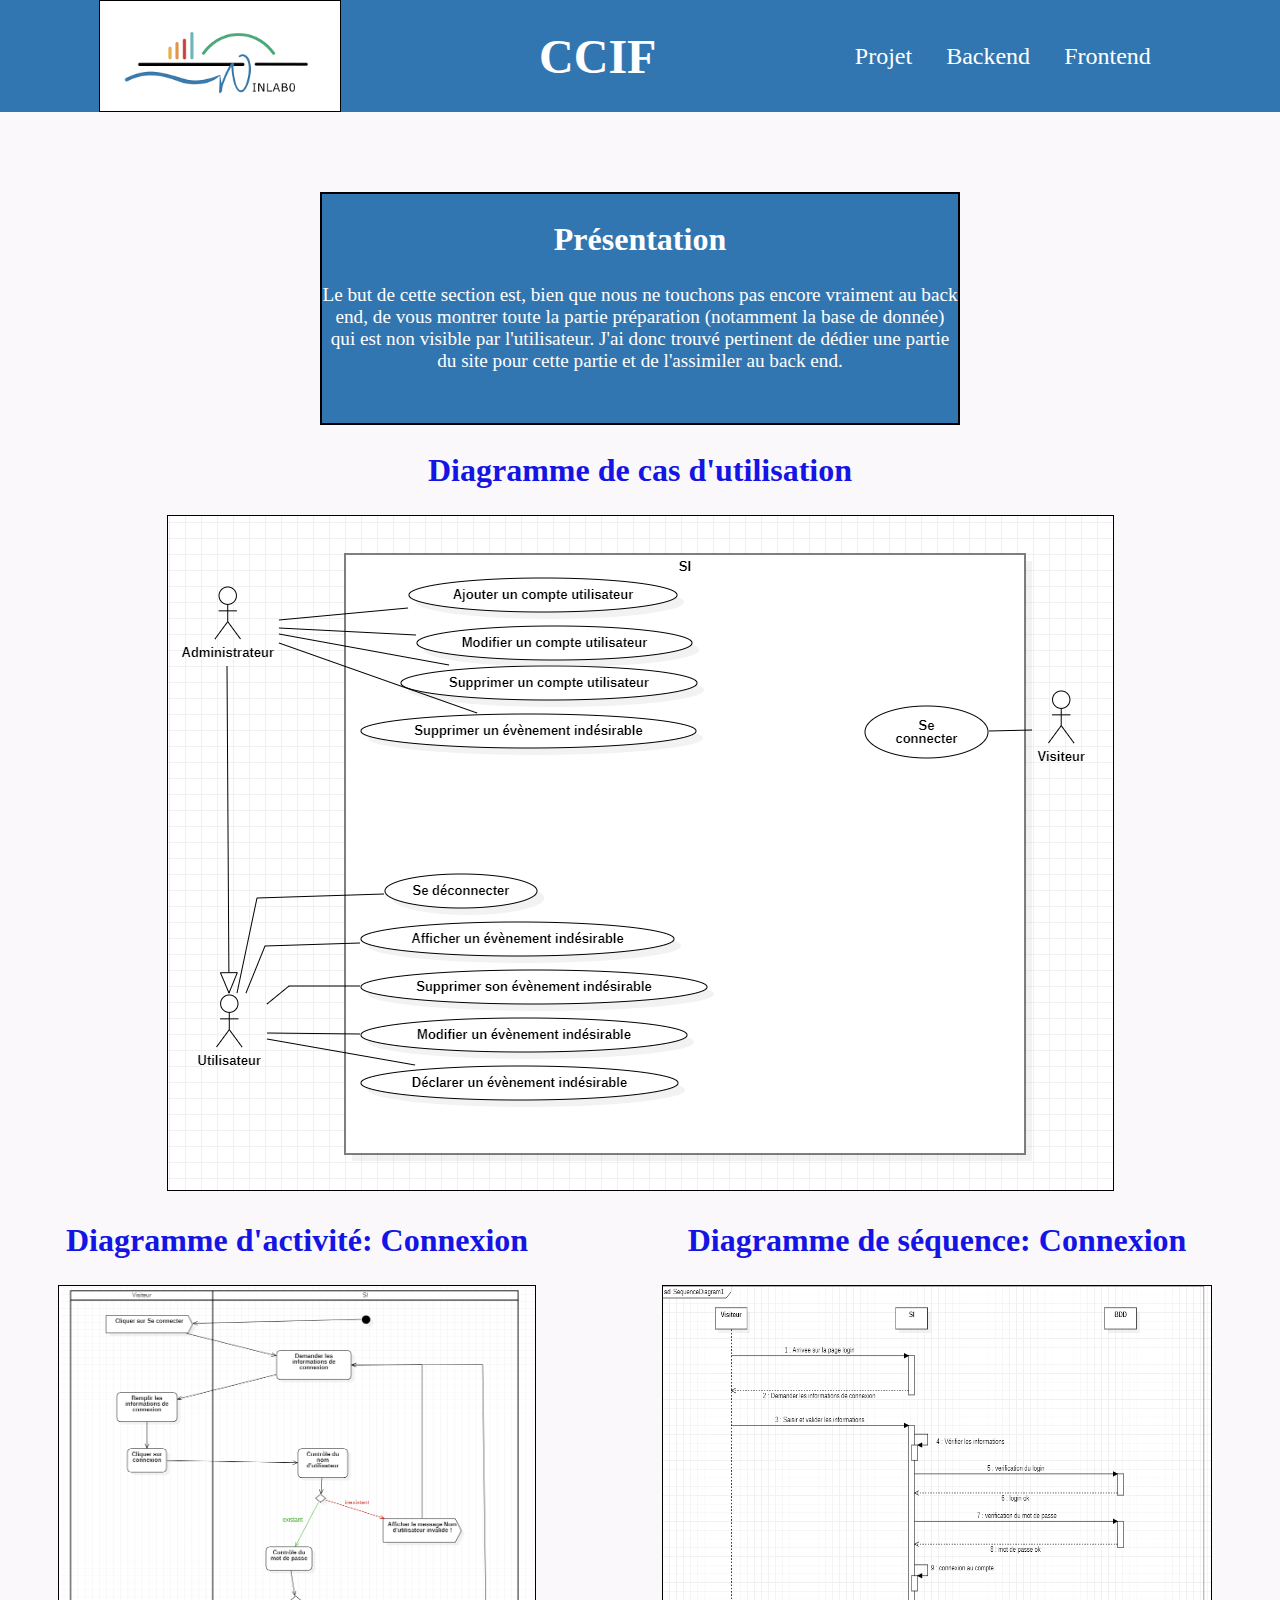
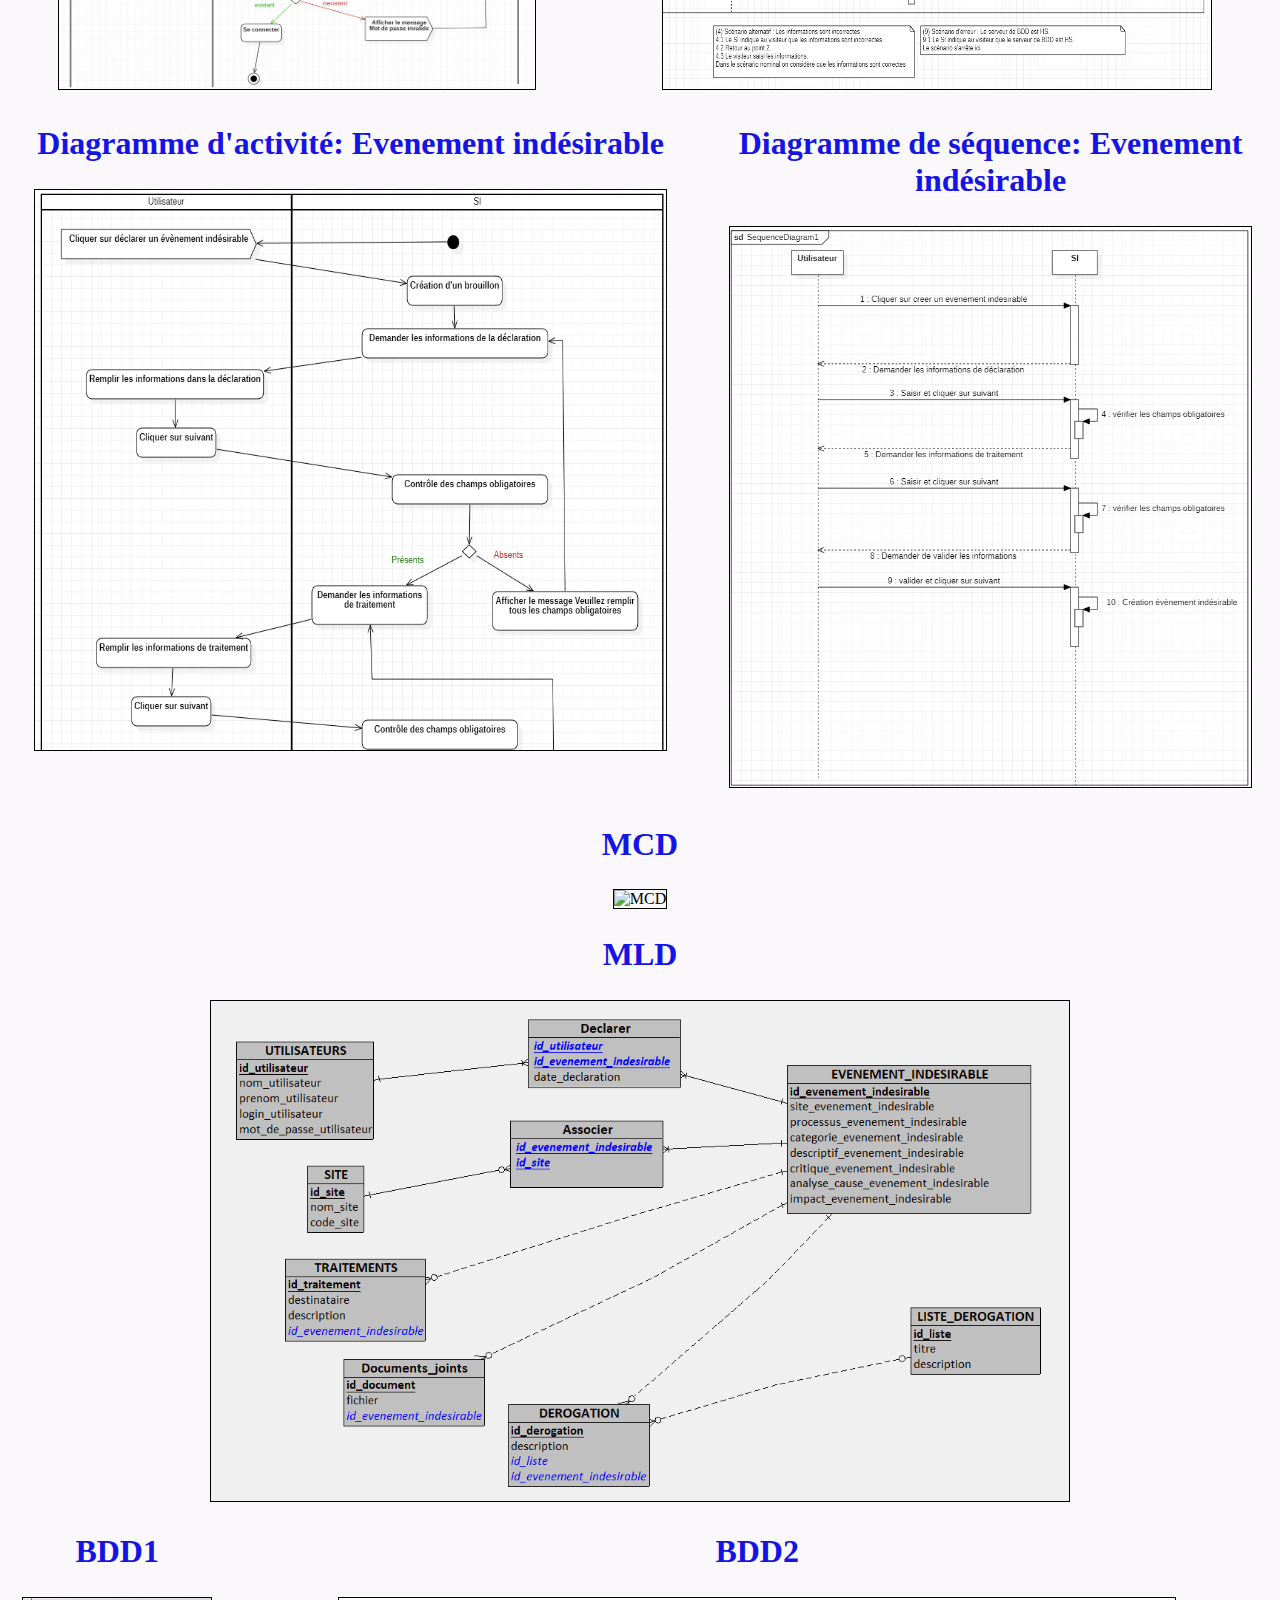
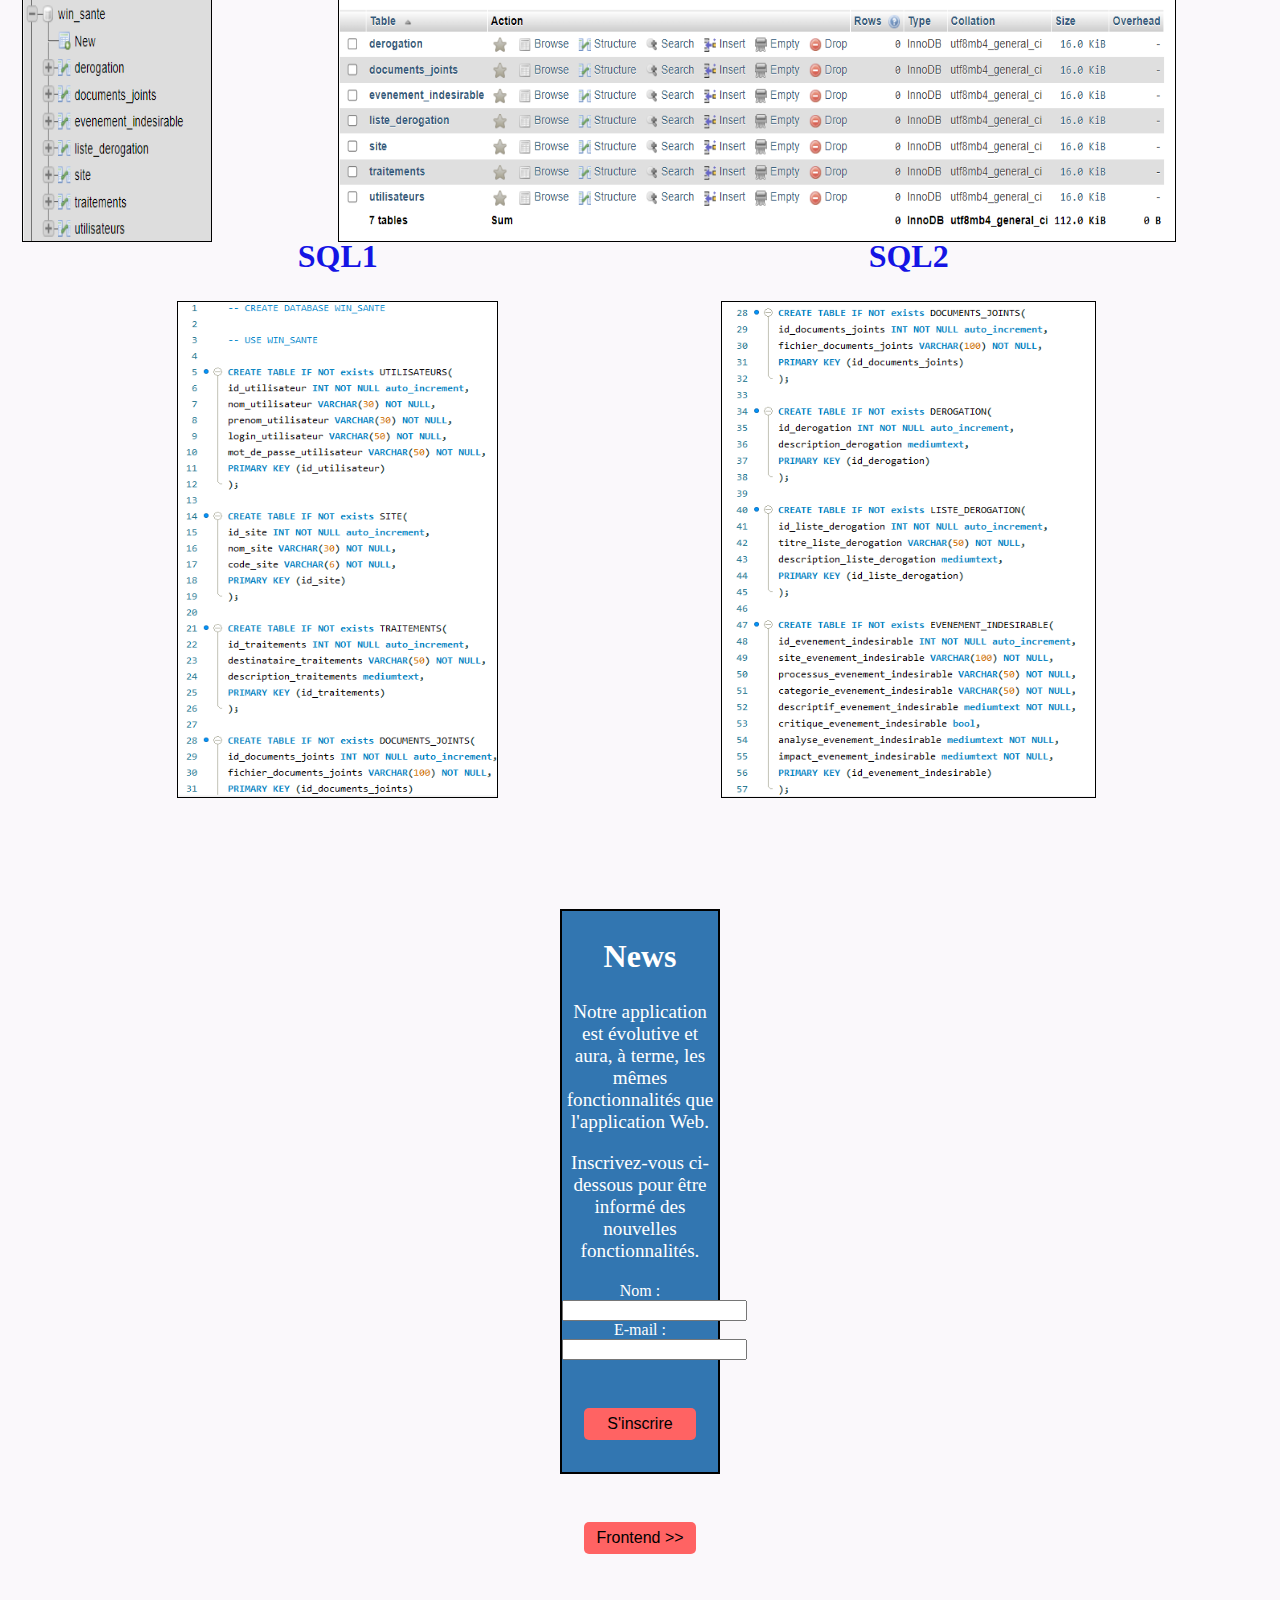
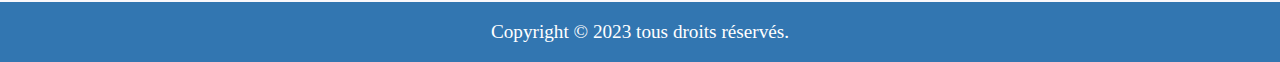
==== commit a23dbba9: "OK pour pc (+ que responsive et optimiser code)" ====
--- a/Backend.html
+++ b/Backend.html
@@ -27,11 +27,11 @@
   </header>
 
   <main>
-    <section class="introback">
+    <section class="presentation-backend">
       <h2>Présentation</h2>
       <p>Le but de cette section est, bien que nous ne touchons pas encore vraiment au back end, 
-        de vous montrer toute la partie préparation (notamment la base de donnée) qui non visible par l'utilisateur. J'ai
-        donc trouvé pertinent de dédier une partie du site pour cette partie et de l'assimiler au back end</p>
+        de vous montrer toute la partie préparation (notamment la base de donnée) qui est non visible par l'utilisateur. J'ai
+        donc trouvé pertinent de dédier une partie du site pour cette partie et de l'assimiler au back end.</p>
     </section>
 
     <section>
--- a/style.css
+++ b/style.css
@@ -438,7 +438,7 @@
 }
 
 .formulaire h2 {
-    font-size: 2em;
+    color: white;
 }
 
 .formulaire p {
@@ -467,4 +467,96 @@
     font-size: 1em;
     border-radius: 5px;
     cursor: pointer;
+}
+
+h2 {
+    font-size: 2em;
+    color: #1414e4;
+}
+
+p {
+    font-size: 1.2em;
+}
+
+h3 {
+    font-size: 1.5em;
+    color: #1414e4;
+}
+
+.idee {
+    border: 2px solid black;
+    margin: 0em 20em;
+    padding-bottom: 2em;
+    margin-top: 5em;
+    background-color: #3276b1;
+    color: white;
+}
+
+.idee h2 {
+    color: white;
+}
+
+.presentation-winlabo {
+    border: 2px solid black;
+    margin: 0em 30em;
+    padding-bottom: 2em;
+    margin-top: 5em;
+    background-color: #3276b1;
+    color: white;
+}
+
+.presentation-winlabo h2 {
+    color: white;
+}
+
+.objectifs {
+    border: 2px solid black;
+    margin: 0em 30em;
+    padding-bottom: 2em;
+    margin-top: 5em;
+    background-color: #3276b1;
+    color: white;
+}
+
+.objectifs h2 {
+    color: white;
+}
+
+.droits {
+    border: 2px solid black;
+    margin: 0em 25em;
+    padding-bottom: 2em;
+    margin-top: 5em;
+    background-color: #3276b1;
+    color: white;
+}
+
+.droits h2 {
+    color: white;
+}
+
+.presentation-backend {
+    border: 2px solid black;
+    margin: 0em 20em;
+    padding-bottom: 2em;
+    margin-top: 5em;
+    background-color: #3276b1;
+    color: white;
+}
+
+.presentation-backend h2 {
+    color: white;
+}
+
+.presentation-frontend {
+    border: 2px solid black;
+    margin: 0em 20em;
+    padding-bottom: 2em;
+    margin-top: 5em;
+    background-color: #3276b1;
+    color: white;
+}
+
+.presentation-frontend h2 {
+    color: white;
 }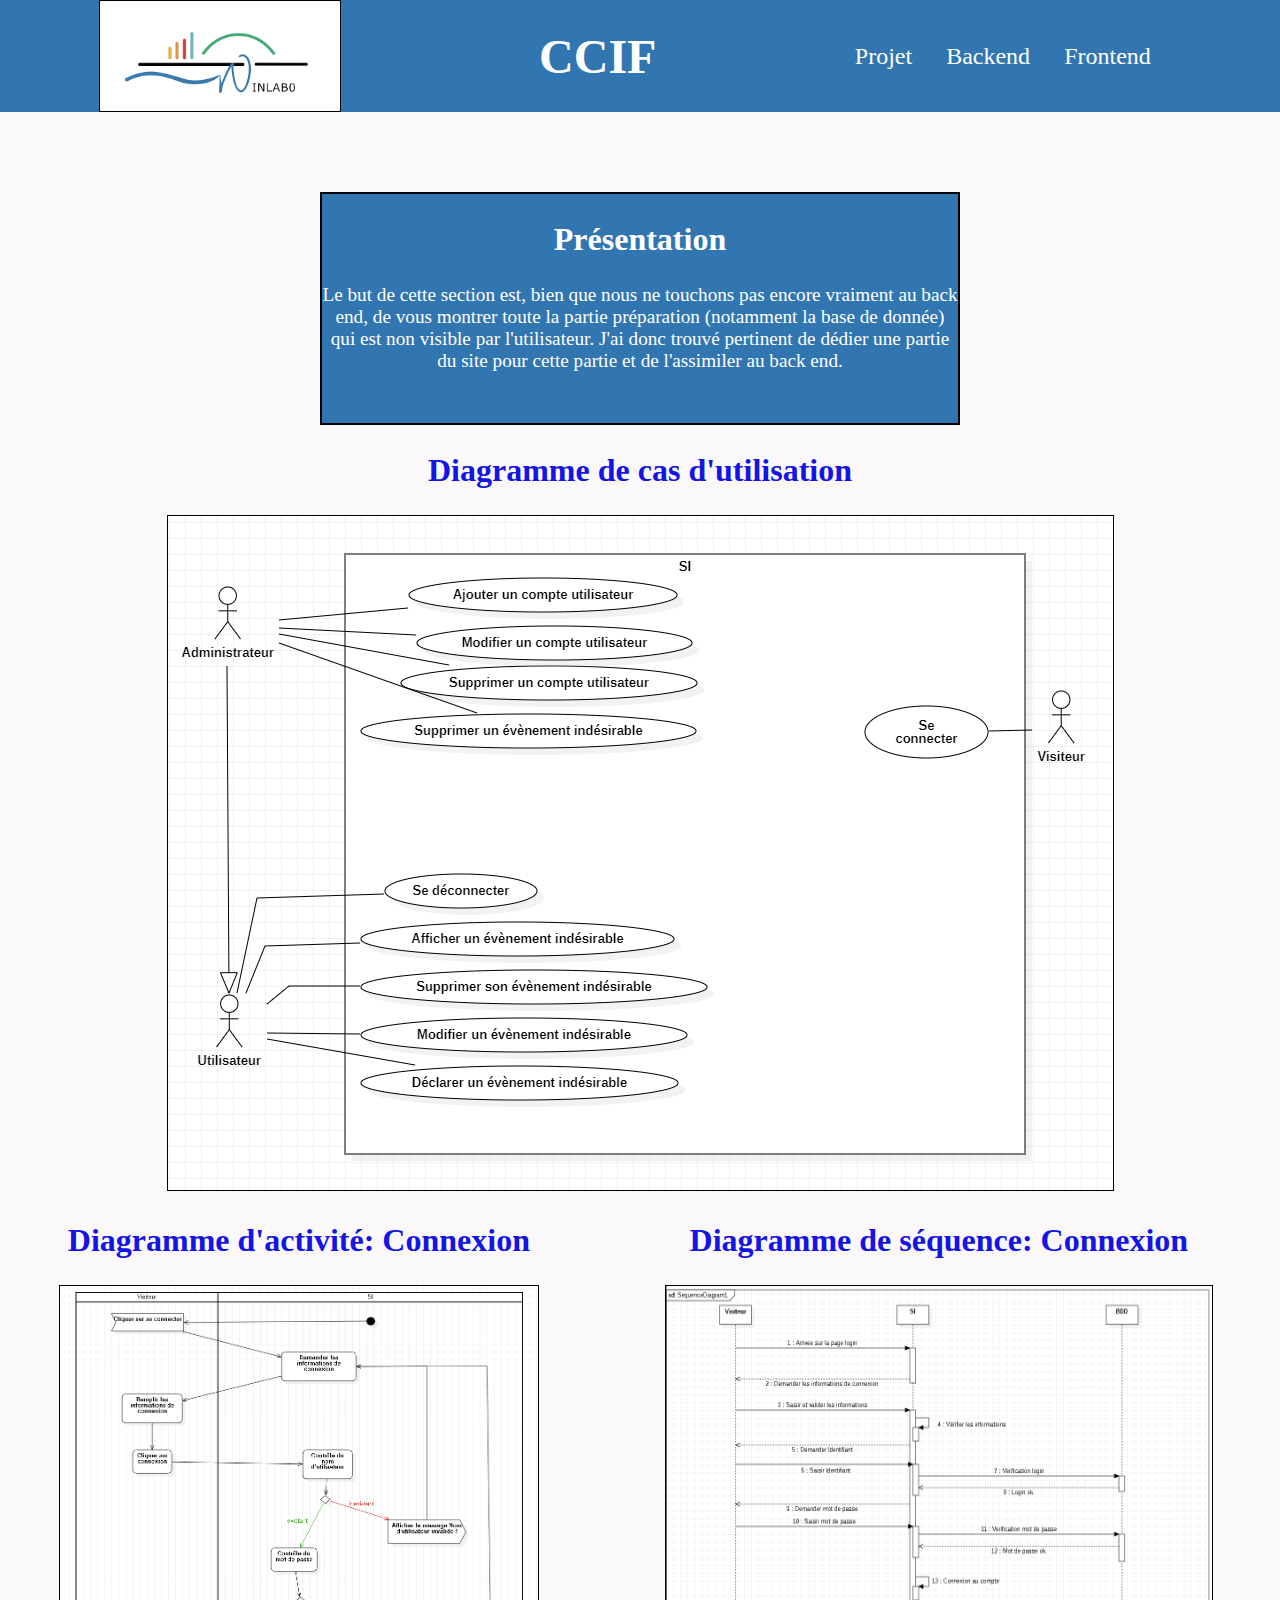
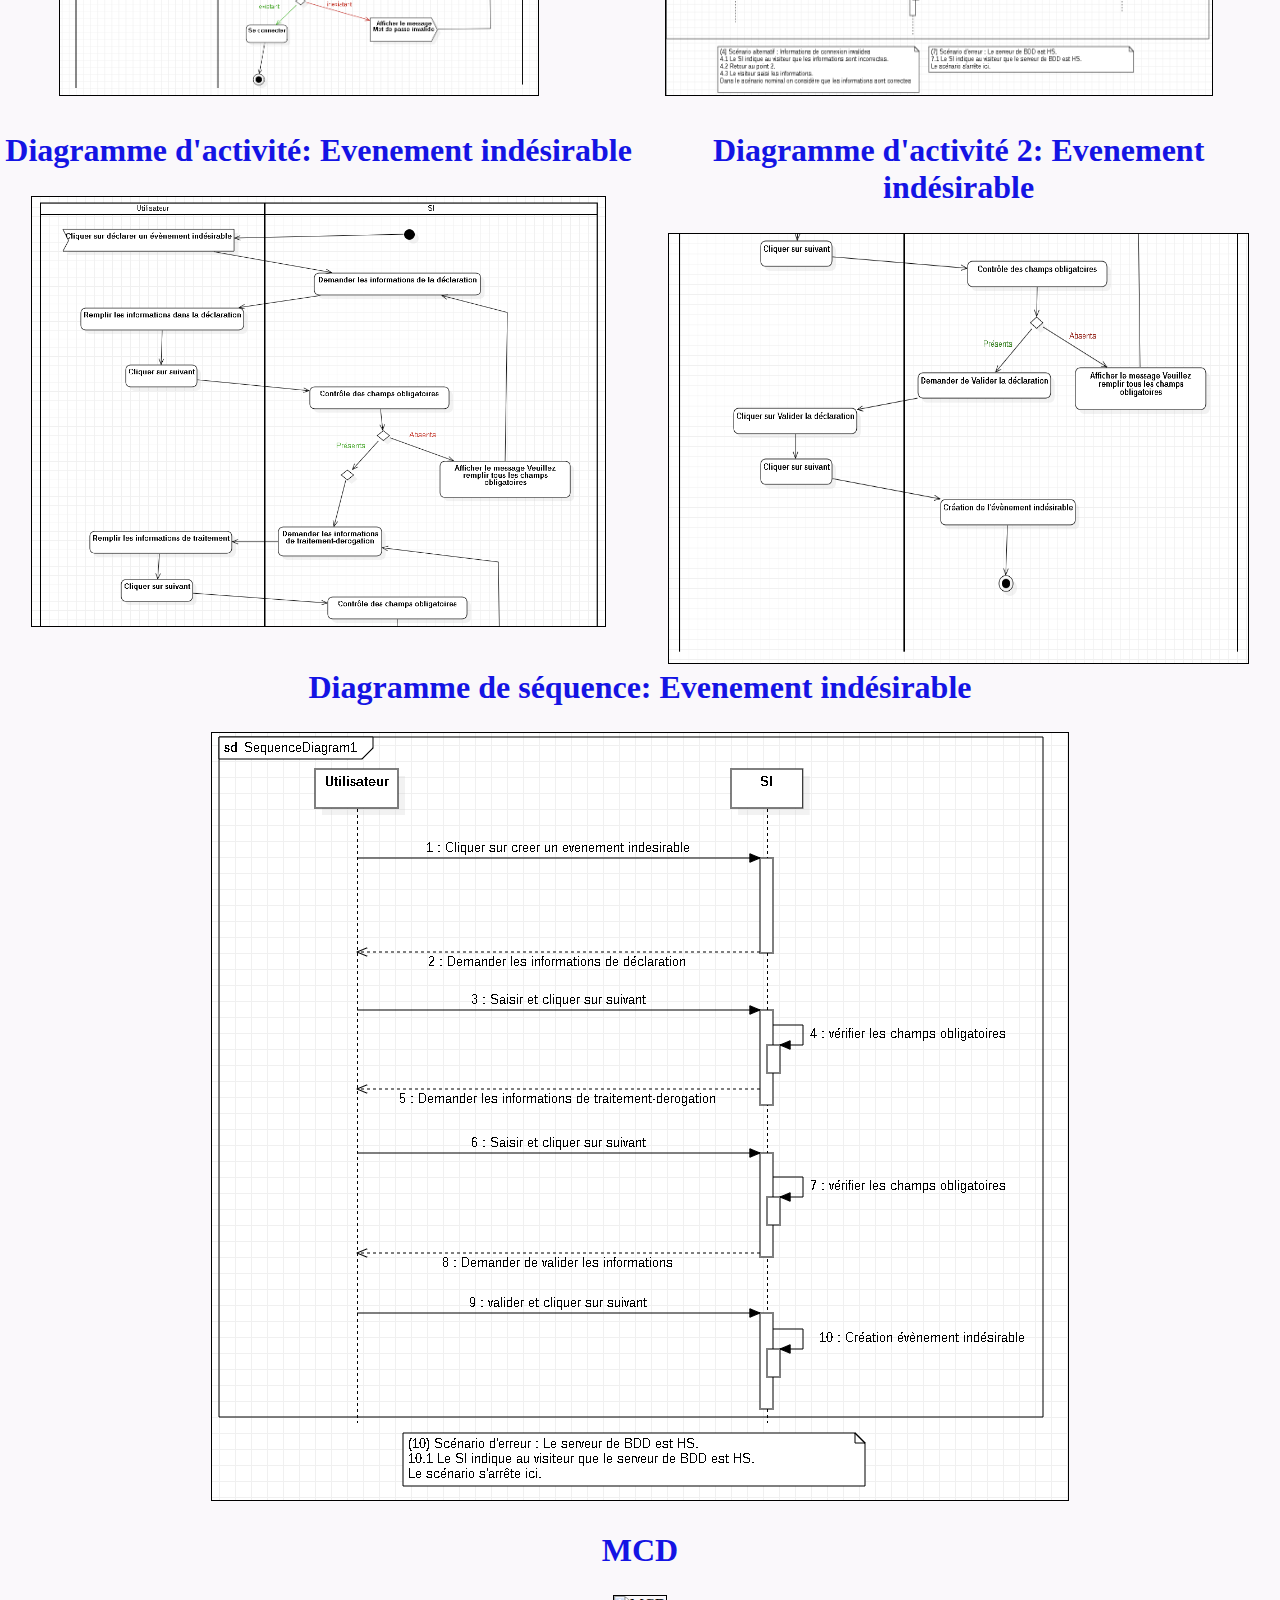
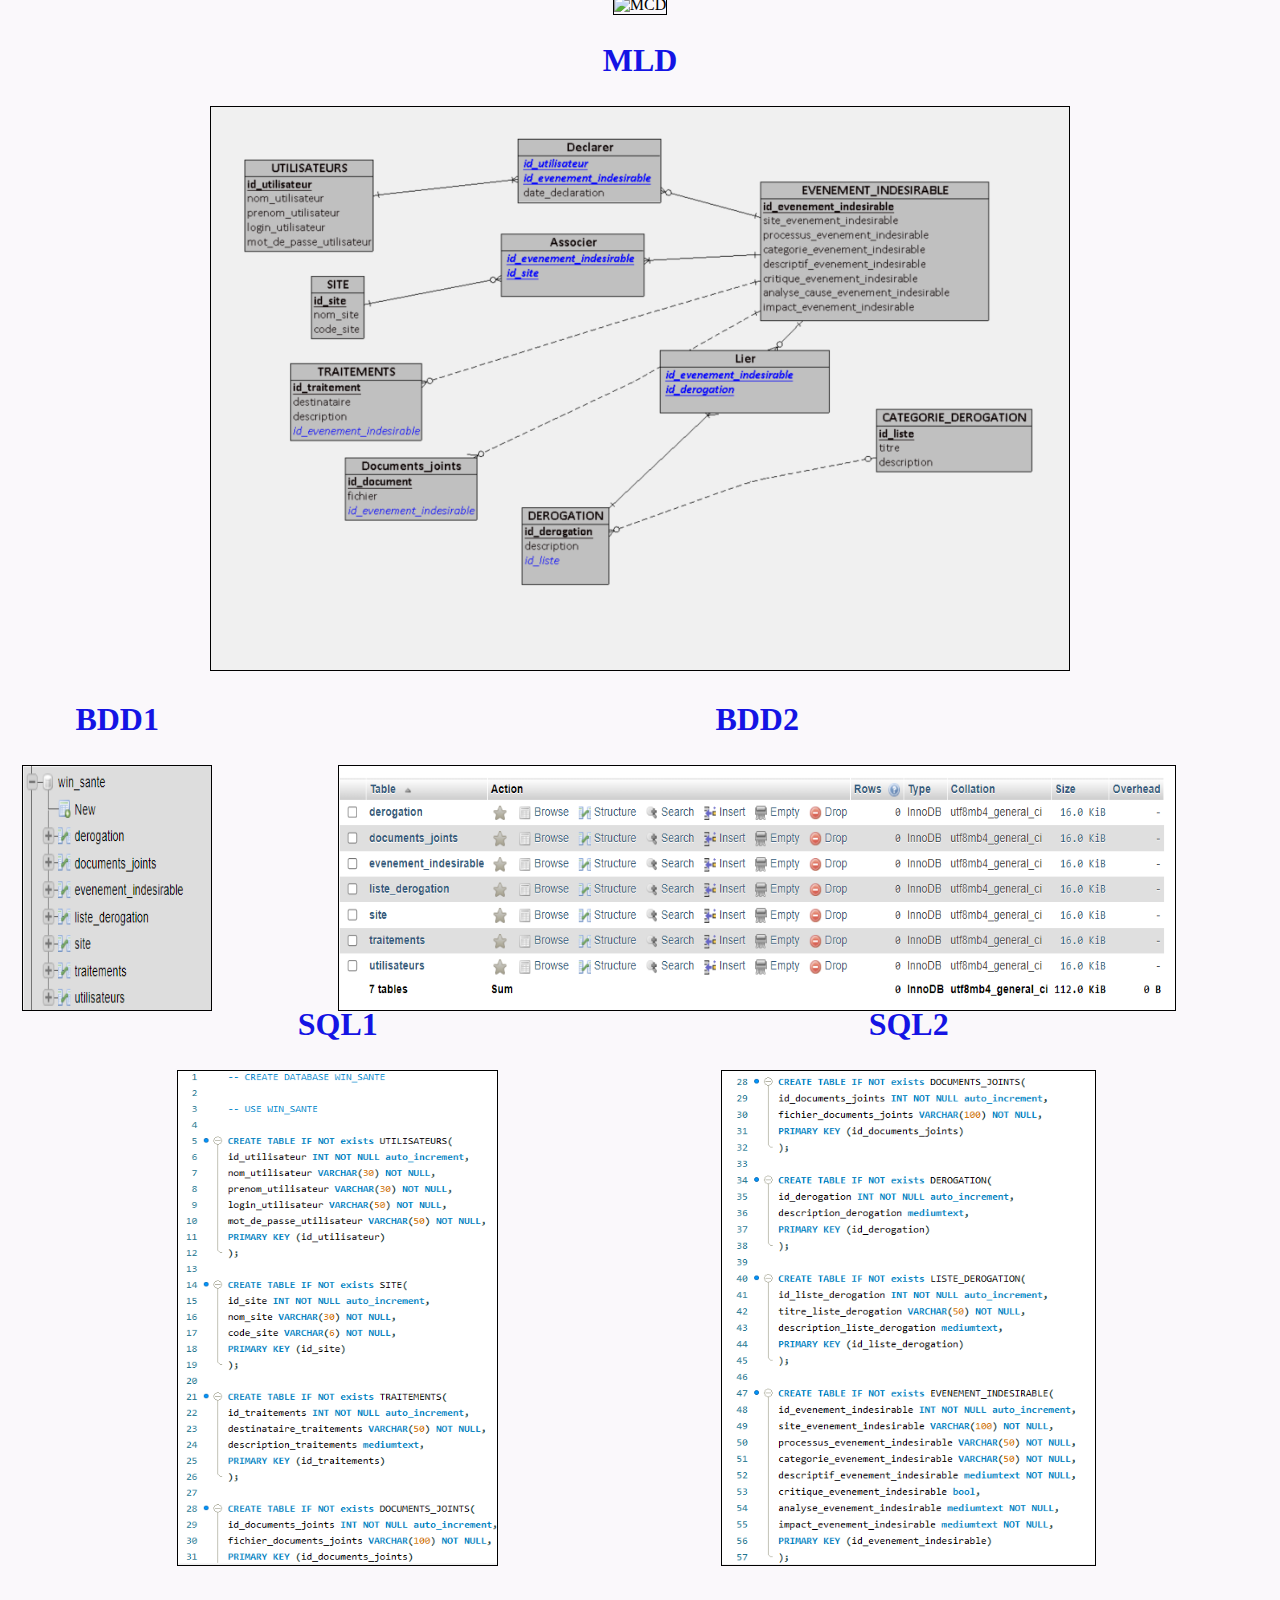
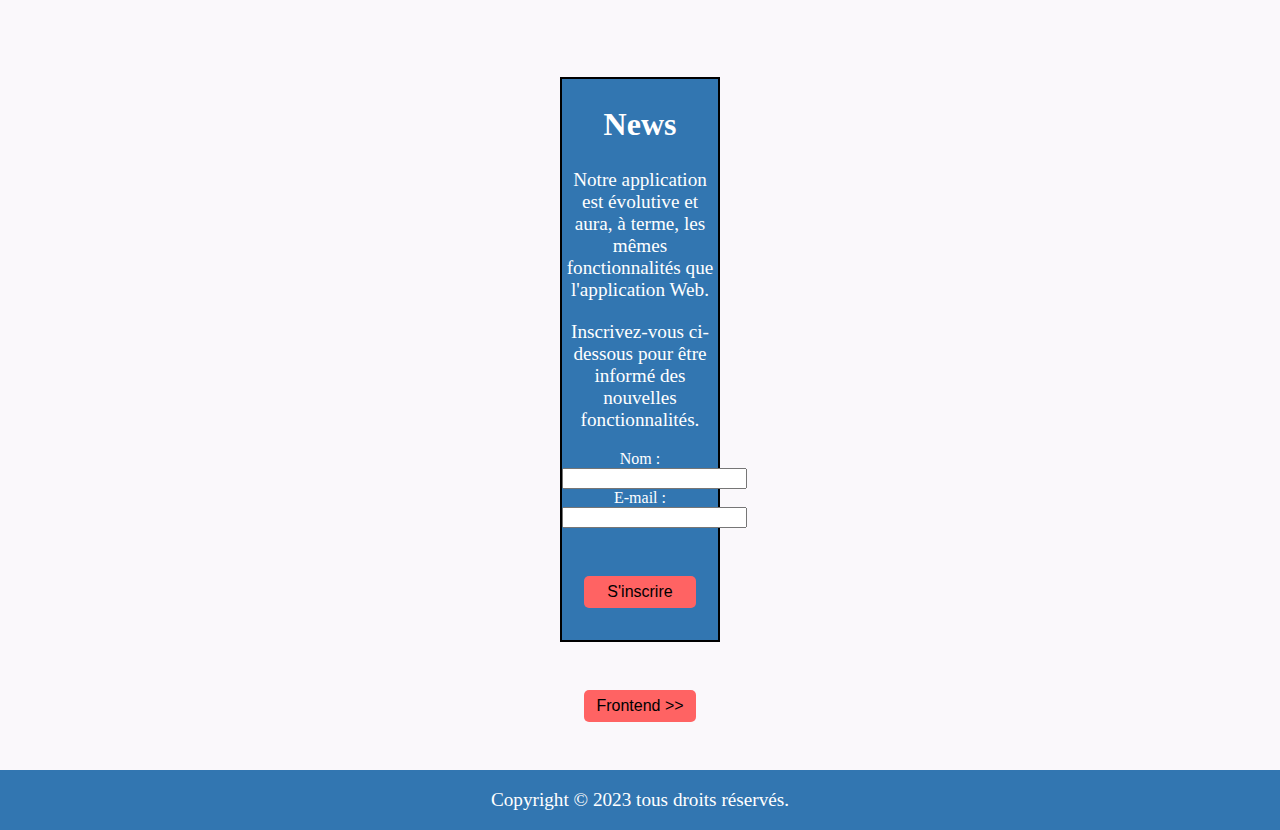
==== commit 024d8389: "Retouches img backend" ====
--- a/Backend.html
+++ b/Backend.html
@@ -58,10 +58,15 @@
     </section>
 
     <section>
-        <h2>Diagramme de séquence: Evenement indésirable</h2>
-        <img src="img/sequence-evenement.png" alt="Diagramme de séquence: évenement indésirable">
+        <h2>Diagramme d'activité 2: Evenement indésirable</h2>
+        <img src="img/activite-evenement2.png" alt="Diagramme d'activité 2: évenement indésirable">
     </section>
     </div>
+
+    <section>
+      <h2>Diagramme de séquence: Evenement indésirable</h2>
+      <img src="img/sequence-evenement.png" alt="MCD">
+    </section>
 
     <section>
         <h2>MCD</h2>
